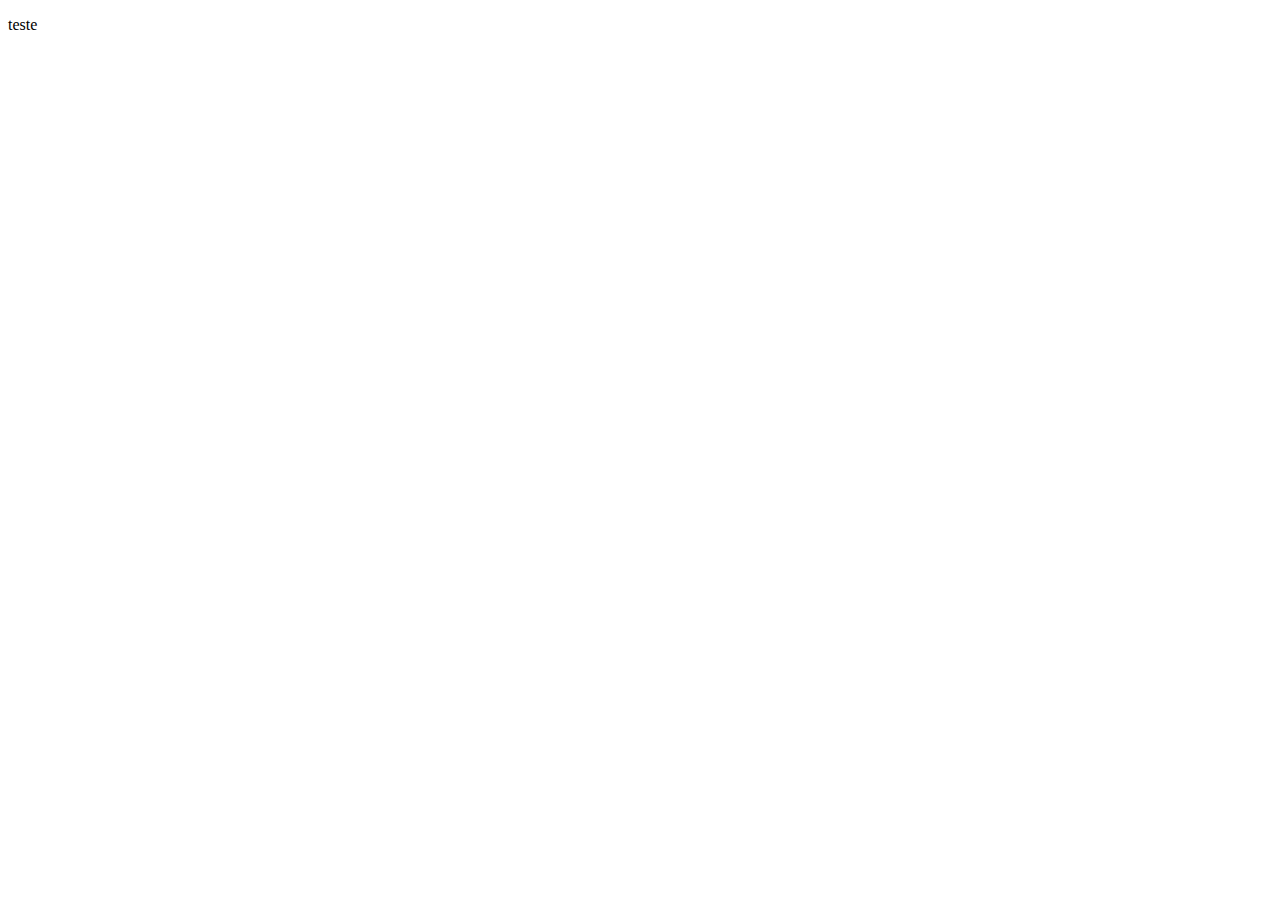
==== index.html @ eb773f23 "teste" ====
<!DOCTYPE html>
<html>
<head>
    <meta charset="UTF-8">
    <meta name="viewport" content="width=device-width, initial-scale=1.0">
    <link rel="stylesheet" href="style.css">
    <title>PCStore</title>
</head>
<body>
    <header>
        <p>teste</p>
    </header>


    <footer>
        <script src="jquery.js"></script>
        <script language="javascript" src="script.js"></script>
    </footer>
</body>
</html>
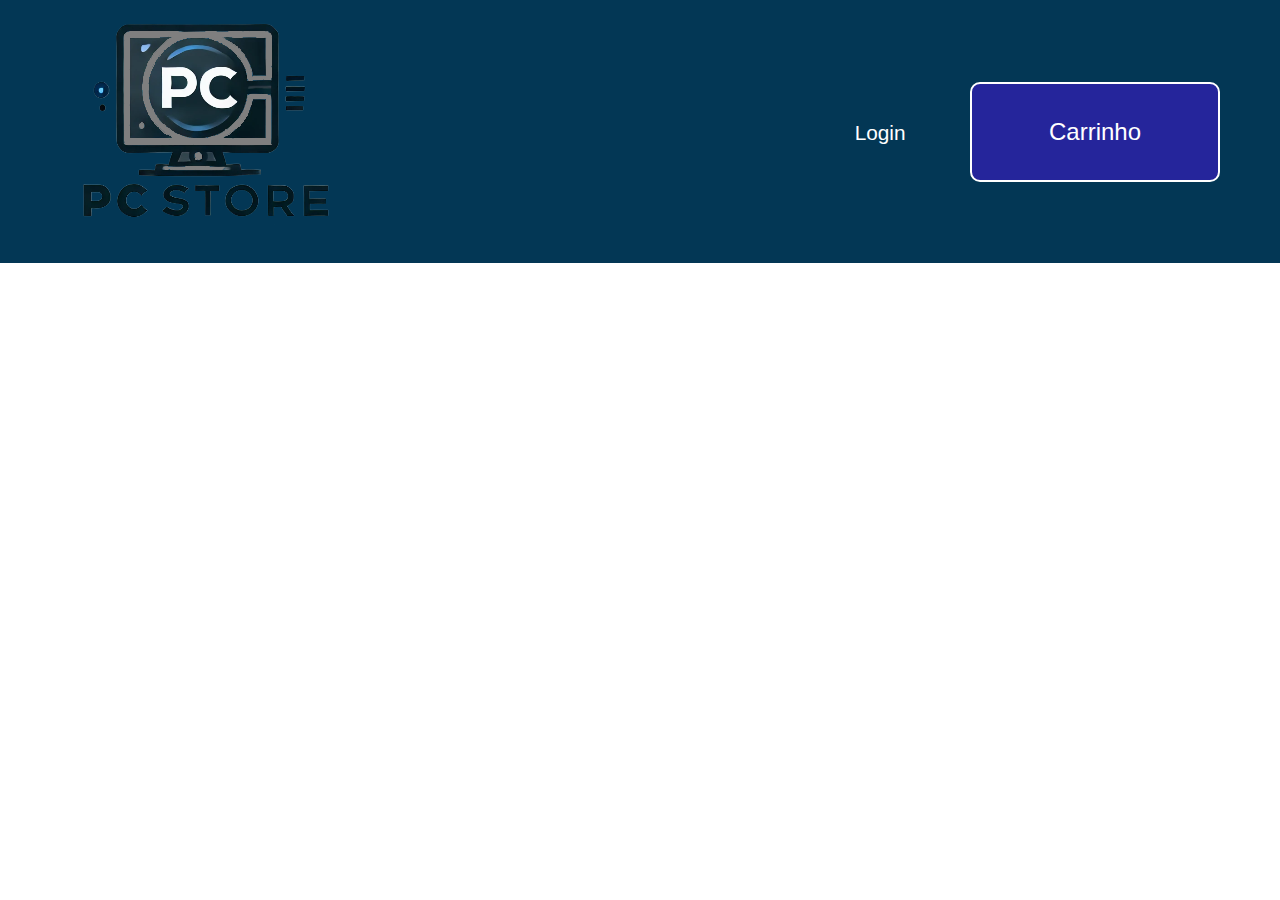
==== commit 9a65fe54: "Código João Pedro Bersagui, atualização da home page" ====
--- a/index.html
+++ b/index.html
@@ -3,14 +3,19 @@
 <head>
     <meta charset="UTF-8">
     <meta name="viewport" content="width=device-width, initial-scale=1.0">
-    <link rel="stylesheet" href="style.css">
+    <link rel="stylesheet" href="css/style.css">
     <title>PCStore</title>
 </head>
 <body>
     <header>
-        <p>teste</p>
+        <a href="index.html "><img src="imgs/logo.png"></a>
+        <nav class="navigation">
+            <a href="#" class="btn-login">Login</a>
+            <button class="btn-carrinho">Carrinho</button>
+
+
+        </nav>
     </header>
-
 
     <footer>
         <script src="jquery.js"></script>
--- a/css/style.css
+++ b/css/style.css
@@ -0,0 +1,64 @@
+* {
+    margin: 0;
+    padding: 0;
+    box-sizing: border-box;
+    font-family: 'Poppins', sans-serif;
+}
+  
+header{
+    position: fixed;
+    top: 0;
+    left: 0;
+    width: 100%;
+    padding: 5px 60px 5px;
+    background: rgb(3, 55, 85);
+    display: flex;
+    justify-content: space-between;
+    align-items: center;
+    z-index: 99;
+}
+  
+.btn-carrinho{
+    width: 250px;
+    height: 100px;
+    background: rgb(37, 37, 155);
+    border: 2px solid #ffff;
+    outline: none;
+    border-radius: 10px;
+    cursor: pointer;
+    font-size: 1.5em;
+    color: #ffff;
+    margin-left: 60px;
+    font-weight: 500;
+    transition: .5s;
+}
+  
+.btn-carrinho:hover {
+    background: #ffff;
+    color: rgb(37, 37, 155);
+}
+  
+.btn-login{
+    position: relative;
+    font-size: 1.3em;
+    color: #ffff;
+    text-decoration: none;
+    font-weight: 500;
+}
+
+.btn-login::after {
+    content: '';
+    position: absolute;
+    left: 0;
+    bottom: -6px;
+    width: 100%;
+    height: 3px;
+    background: #ffff;
+    border-radius: 5px;
+    transform: scaleX(0);
+    transition: .5s;
+}
+  
+.btn-login:hover::after {
+    transform: scaleX(1);
+}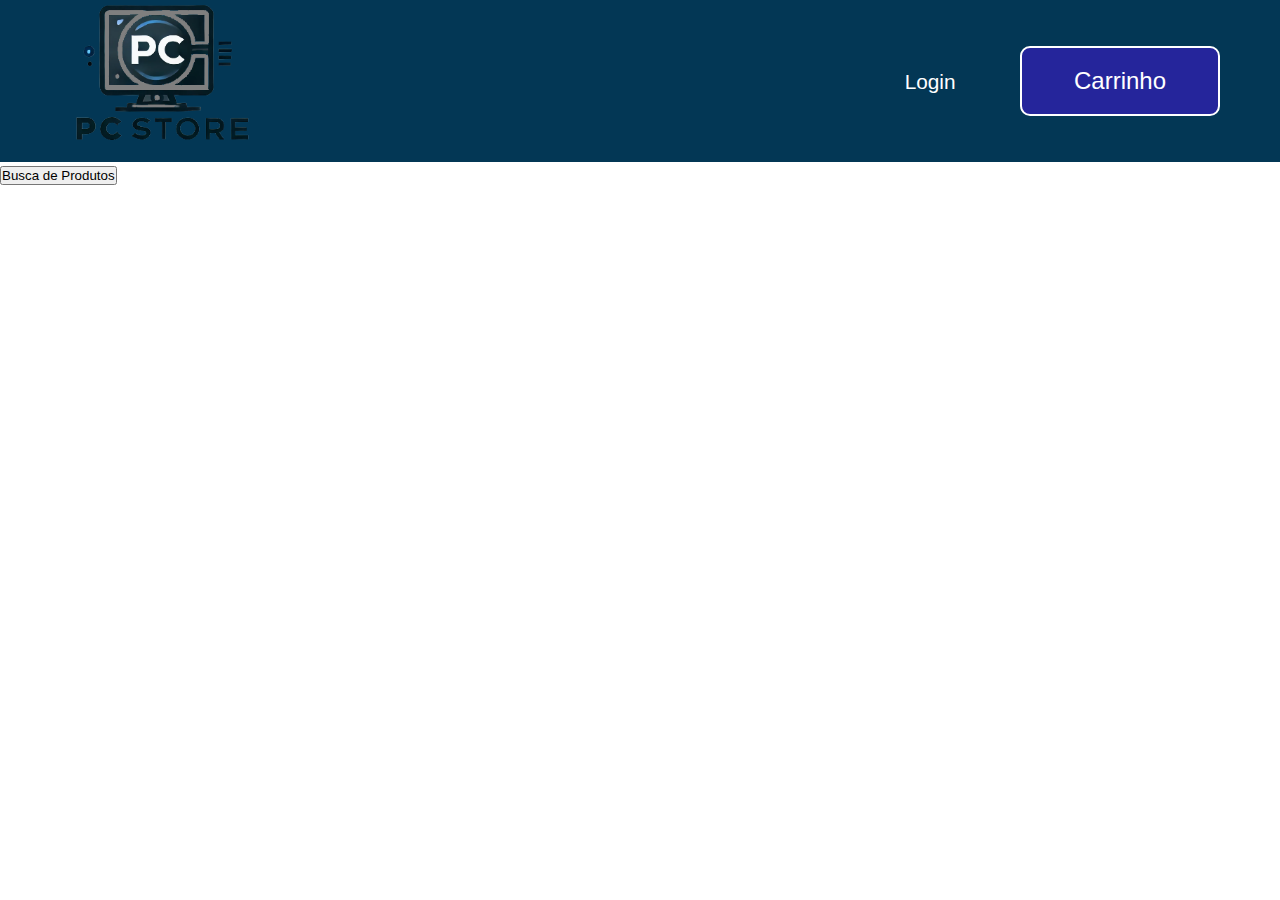
==== commit 0e8df949: "Atualização na Header" ====
--- a/index.html
+++ b/index.html
@@ -6,16 +6,19 @@
     <link rel="stylesheet" href="css/style.css">
     <title>PCStore</title>
 </head>
-<body>
-    <header>
-        <a href="index.html "><img src="imgs/logo.png"></a>
+<body class="index">
+
+    <header class="index">
+        <a href="index.html "><img src="imgs/logo.png"  id="logo"></a>
         <nav class="navigation">
-            <a href="#" class="btn-login">Login</a>
-            <button class="btn-carrinho">Carrinho</button>
+            <a href="login.html" class="btn-login">Login</a>
+            <button class="btn-carrinho" onclick="window.location.href='carrinho.html'">Carrinho</button>
 
 
         </nav>
     </header>
+
+    <button class="btn-search" onclick="window.location.href='busca.html'">Busca de Produtos</button>
 
     <footer>
         <script src="jquery.js"></script>
--- a/css/style.css
+++ b/css/style.css
@@ -4,11 +4,17 @@
     box-sizing: border-box;
     font-family: 'Poppins', sans-serif;
 }
-  
+
+img {
+    width: 70%;
+}
+
+p#paragrafo-teste {
+  color: aqua; 
+}
+
 header{
-    position: fixed;
-    top: 0;
-    left: 0;
+    height: 18%;
     width: 100%;
     padding: 5px 60px 5px;
     background: rgb(3, 55, 85);
@@ -17,10 +23,50 @@
     align-items: center;
     z-index: 99;
 }
+
+header.index{
+    position: fixed;
+    top: 0;
+    left: 0;
+}
+
+body.index {
+    margin-top: 13%;
+}
+
+
+.container {
+    margin-top: 50px;
+    margin-bottom: 50px;
+    display: flex;
+    align-items: flex-start;
+    width: 90%;
+    margin-left: auto;
+    margin-right: auto;
+}
+
+
+.filter-body {
+    flex: 1;
+    background-color: #e0e0e0;
+    padding: 10px;
+    margin-right: 10px;
+    margin-top: 100px;
+    border-radius: 5px;
+}
+
+
+.src-body {
+    width: 80%;
+    padding: 20px;
+    background-color: #f0f0f0;
+    border-radius: 5px;
+}
+
   
 .btn-carrinho{
-    width: 250px;
-    height: 100px;
+    width: 200px;
+    height: 70px;
     background: rgb(37, 37, 155);
     border: 2px solid #ffff;
     outline: none;
@@ -61,4 +107,40 @@
   
 .btn-login:hover::after {
     transform: scaleX(1);
-}+}
+
+.search-box {
+    font-size: 1.4em;
+    width: 80%;
+    margin-bottom: 10px
+}
+
+
+.filter-title {
+    font-weight: normal;
+    font-size: 1.3em;
+    margin-top: 5px;
+    margin-left: 18px;
+    margin-bottom: 5px;
+}
+
+.filter-group {
+    margin-top: 10px;
+    margin-bottom: 10px;
+    margin-left: 10px;
+}
+
+.filter-name {
+    font-size: 1em;
+    margin-top: 5px;
+    margin-bottom: 5px;
+}
+
+h3#errorValue {
+    font-weight: normal;
+    font-size: 1em;
+}
+
+label {
+    font-size: 0.95em;
+}
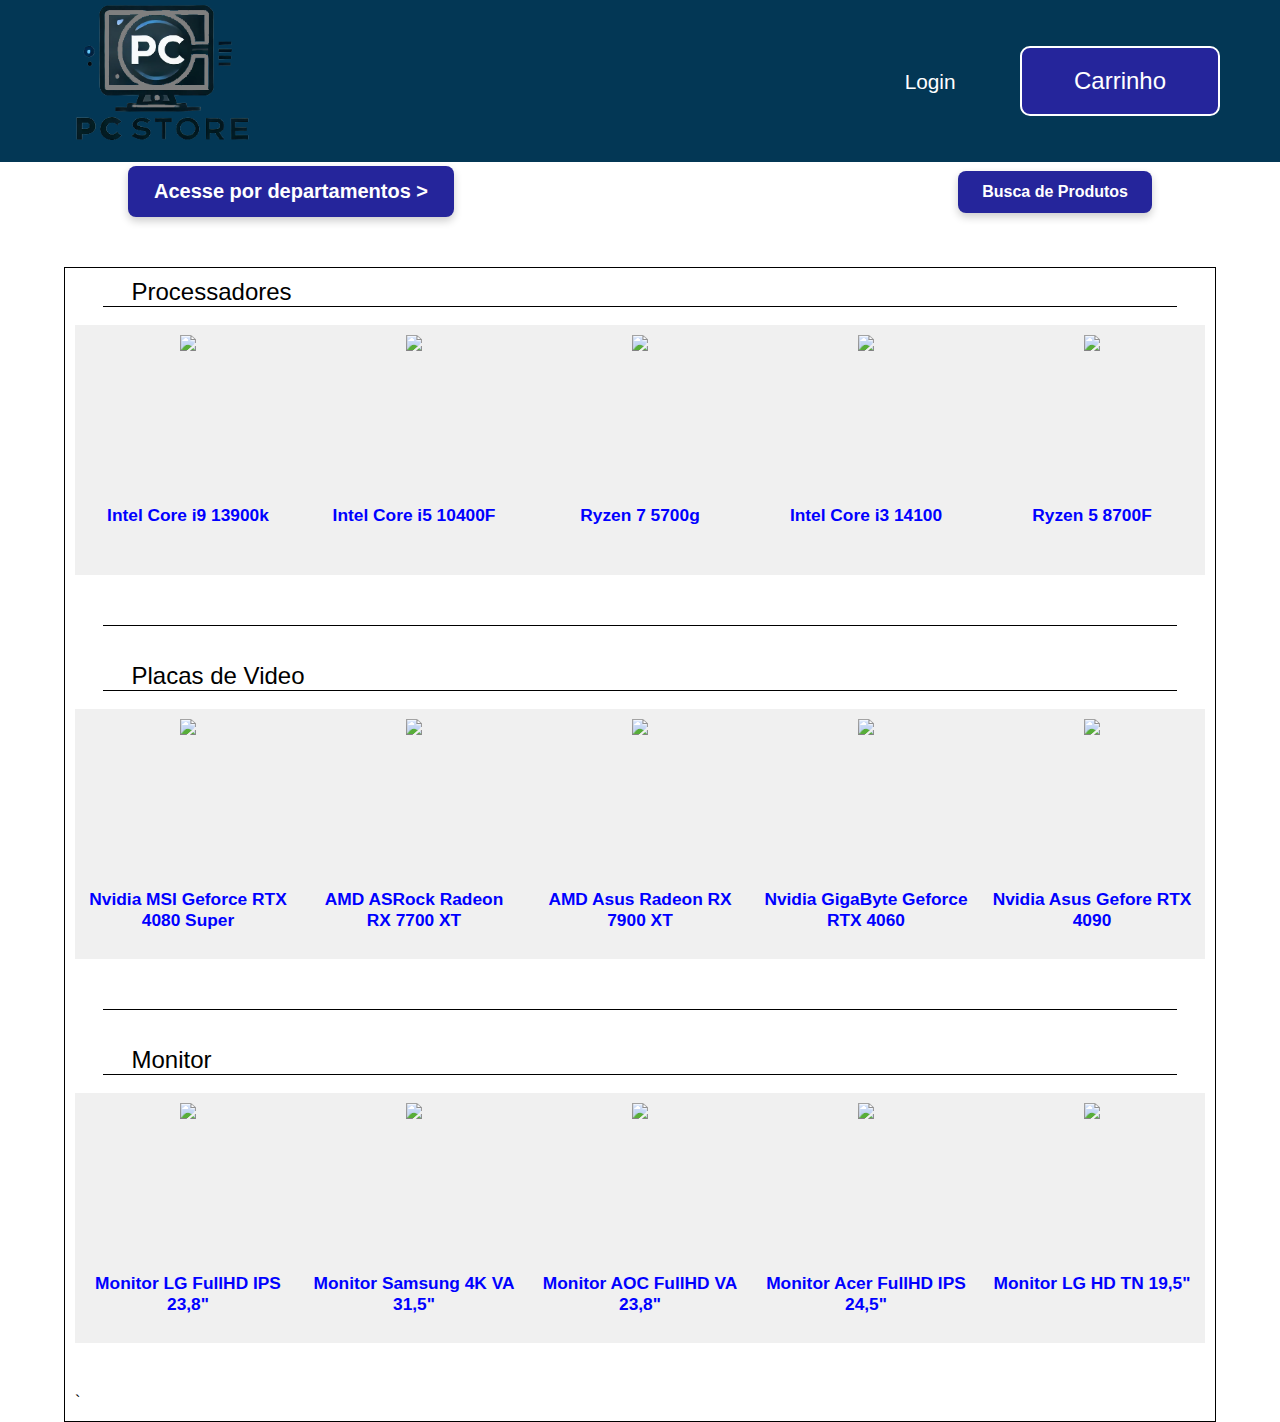
==== commit 3325753f: "Produtos adicionados na página inicial" ====
--- a/index.html
+++ b/index.html
@@ -17,9 +17,62 @@
 
         </nav>
     </header>
+    <div>
+        <div class="container-index-btns">
 
-    <button class="btn-search" onclick="window.location.href='busca.html'">Busca de Produtos</button>
 
+                <button class="dept-btn">Acesse por departamentos ></button>
+
+                <button class="search-button" onclick="window.location.href='busca.html'">Busca de Produtos</button>
+
+        </div>
+
+        <div class="container-products">
+            <h2 class="titulo-aba">Processadores</h2>
+            <div class="line"></div>
+            <br>
+            
+            <div class="container-in-products">
+                <button class="product-btn"><img class="product-img" src="https://m.media-amazon.com/images/I/61My4F2-XUL._AC_UF894,1000_QL80_.jpg"><span>Intel Core i9 13900k</span></button>
+                <button class="product-btn"><img class="product-img" src="https://media.pichau.com.br/media/catalog/product/cache/2f958555330323e505eba7ce930bdf27/b/x/bx8070110400f-br.jpg"><span>Intel Core i5 10400F</span></button>
+                <button class="product-btn"><img class="product-img" src="https://m.media-amazon.com/images/I/51D3DrDmwkL.jpg"><span>Ryzen 7 5700g</span></button>
+                <button class="product-btn"><img class="product-img" src="https://cdn.awsli.com.br/2547/2547358/produto/268003110/processador-intel-core-i3-14100-y3o4i2p4c9.jpg"><span>Intel Core i3 14100</span></button>
+                <button class="product-btn"><img class="product-img" src="https://cdn.dooca.store/1841/products/ryzen-5-8000f_620x620+fill_ffffff+crop_center.jpg?v=1716410996&webp=0"><span>Ryzen 5 8700F</span></button>
+            </div>
+            <div class="line"></div>
+
+            <br>
+            <br>
+            <h2 class="titulo-aba">Placas de Video</h2>
+            <div class="line"></div>
+            <br>
+            
+            <div class="container-in-products">
+                <button class="product-btn"><img class="product-img" src="https://m.media-amazon.com/images/I/71262tPfh-L._AC_UF894,1000_QL80_.jpg"><span>Nvidia MSI Geforce RTX 4080 Super</span></button>
+                <button class="product-btn"><img class="product-img" src="https://m.media-amazon.com/images/I/61tneI9kg4L.jpg"><span>AMD ASRock Radeon RX 7700 XT</span></button>
+                <button class="product-btn"><img class="product-img" src="https://images6.kabum.com.br/produtos/fotos/419116/placa-de-video-rx-7900-xt-oc-edition-tuf-gaming-asus-amd-20-gb-gddr6-argb-tuf-rx7900xt-o20g-gaming_1677269433_g.jpg"><span>AMD Asus Radeon RX 7900 XT</span></button>
+                <button class="product-btn"><img class="product-img" src="https://images.kabum.com.br/produtos/fotos/470986/placa-de-video-rtx-4060-gaming-oc-gigabyte-nvidia-geforce-8gb-gddr6-rgb-dlss-ray-tracing-gv-n4060gaming-oc-8gd_1687979050_gg.jpg"><span>Nvidia GigaByte Geforce RTX 4060</span></button>
+                <button class="product-btn"><img class="product-img" src="https://m.media-amazon.com/images/I/815d7TTP5UL.jpg"><span>Nvidia Asus Gefore RTX 4090</span></button>
+            </div>
+            <div class="line"></div>
+
+            <br>
+            <br>
+            <h2 class="titulo-aba">Monitor</h2>
+            <div class="line"></div>
+            <br>
+            
+            <div class="container-in-products">
+                <button class="product-btn"><img class="product-img" src="https://i.zst.com.br/thumbs/12/13/1b/-401814816.jpg"><span>Monitor LG FullHD IPS 23,8"</span></button>
+                <button class="product-btn"><img class="product-img" src="https://media.pichau.com.br/media/catalog/product/cache/2f958555330323e505eba7ce930bdf27/l/u/lu32j590uqlmzd.jpg"><span>Monitor Samsung 4K VA 	31,5"</span></button>
+                <button class="product-btn"><img class="product-img" src="https://cdn.sistemawbuy.com.br/arquivos/8217ae1ca07b5f8bdc35e6be7d5b09bd/produtos/662a6c4d0ecb3/5115_ba57555d-0d51-4128-9a0a-4091bdd60a67-662a6c4e3aa52.png"><span>Monitor AOC FullHD VA 23,8"</span></button>
+                <button class="product-btn"><img class="product-img" src="https://a-static.mlcdn.com.br/800x600/monitor-gamer-100hz-1ms-acer-ek1-series-ek251q-ebi-245-full-hd-ips-hdmi-freesync-um-ke1aa-e02/magazineluiza/238394700/5fbc79256bc7b0f4cc62f3edacdceccf.jpg"><span>Monitor Acer FullHD IPS 24,5"</span></button>
+                <button class="product-btn"><img class="product-img" src="https://images.tcdn.com.br/img/img_prod/740836/monitor_lg_19_polegadas_hd_led_hdmi_vesa_vga_2ms_ajuste_de_inclinacao_bivolt_20mk400h_8207_1_19d422ff8708d43fe86a6dbb7288db27.jpg"><span>Monitor LG HD TN 19,5"</span></button>
+            </div>`
+            
+        </div>
+    </div>
+    
     <footer>
         <script src="jquery.js"></script>
         <script language="javascript" src="script.js"></script>
--- a/css/style.css
+++ b/css/style.css
@@ -5,13 +5,10 @@
     font-family: 'Poppins', sans-serif;
 }
 
-img {
+img#logo {
     width: 70%;
 }
 
-p#paragrafo-teste {
-  color: aqua; 
-}
 
 header{
     height: 18%;
@@ -35,7 +32,7 @@
 }
 
 
-.container {
+.container-search {
     margin-top: 50px;
     margin-bottom: 50px;
     display: flex;
@@ -45,6 +42,42 @@
     margin-right: auto;
 }
 
+
+.container-index-btns {
+    margin-bottom: 50px;
+    display: flex;
+    align-items: flex-start;
+    width: 80%;
+    margin-left: auto;
+    margin-right: auto;
+    justify-content: space-between;
+    align-items: center;
+}
+
+.container-products {
+    border: 1px, solid, black;
+    width: 90%;
+    margin: auto;
+    padding: 10px;
+
+}
+
+.container-in-products {
+    margin-bottom: 50px;
+    display: flex;
+    align-items: flex-start;
+    margin-left: auto;
+    margin-right: auto;
+    justify-content: space-evenly;
+    
+}
+
+.line {
+    width: 95%;
+    background-color: black;
+    height: 1px;
+    margin: auto;
+}
 
 .filter-body {
     flex: 1;
@@ -116,6 +149,54 @@
 }
 
 
+.search-button {
+    background-color: rgb(37, 37, 155);
+    color: white;
+    padding: 12px 24px;
+    font-size: 16px;
+    font-weight: bold;
+    border: none;
+    border-radius: 8px;
+    cursor: pointer;
+    transition: background-color 0.3s ease, transform 0.2s ease;
+    box-shadow: 0px 4px 8px rgba(0, 0, 0, 0.2);
+}
+
+.search-button:hover {
+    background-color: rgb(30, 30, 124);
+    transform: scale(1.05);
+}
+
+.search-button:active {
+    background-color: rgb(30, 30, 124);
+    transform: scale(1);
+}
+
+
+.dept-btn {
+    background-color: rgb(37, 37, 155);
+    color: white;
+    padding: 14px 26px;
+    font-size: 20px;
+    font-weight: bold;
+    border: none;
+    border-radius: 8px;
+    cursor: pointer;
+    transition: background-color 0.3s ease, transform 0.2s ease;
+    box-shadow: 0px 4px 8px rgba(0, 0, 0, 0.2);
+}
+
+.dept-btn:hover {
+    background-color: rgb(30, 30, 124);
+    transform: scale(1.05);
+}
+
+.dept-btn:active {
+    background-color: rgb(30, 30, 124);
+    transform: scale(1);
+}
+
+
 .filter-title {
     font-weight: normal;
     font-size: 1.3em;
@@ -141,6 +222,38 @@
     font-size: 1em;
 }
 
-label {
+label.productSearch {
     font-size: 0.95em;
 }
+
+h2.titulo-aba {
+    font-weight: normal;
+    font-size: 1.5em;
+    margin-left: 5%;
+}
+
+
+
+.product-btn {
+    display: flex;
+    flex-direction: column;
+    align-items: center;
+    padding: 10px;
+    border: none;
+    background-color: #f0f0f0;
+    cursor: pointer;
+    height: 250px;
+    width: 250px;
+}
+  
+.product-btn img {
+    height: 150px;
+    width: auto;
+}
+  
+.product-btn span {
+    margin-top: 20px;
+    font-size: 1.3em;
+    color: blue;
+    font-weight: bold;
+}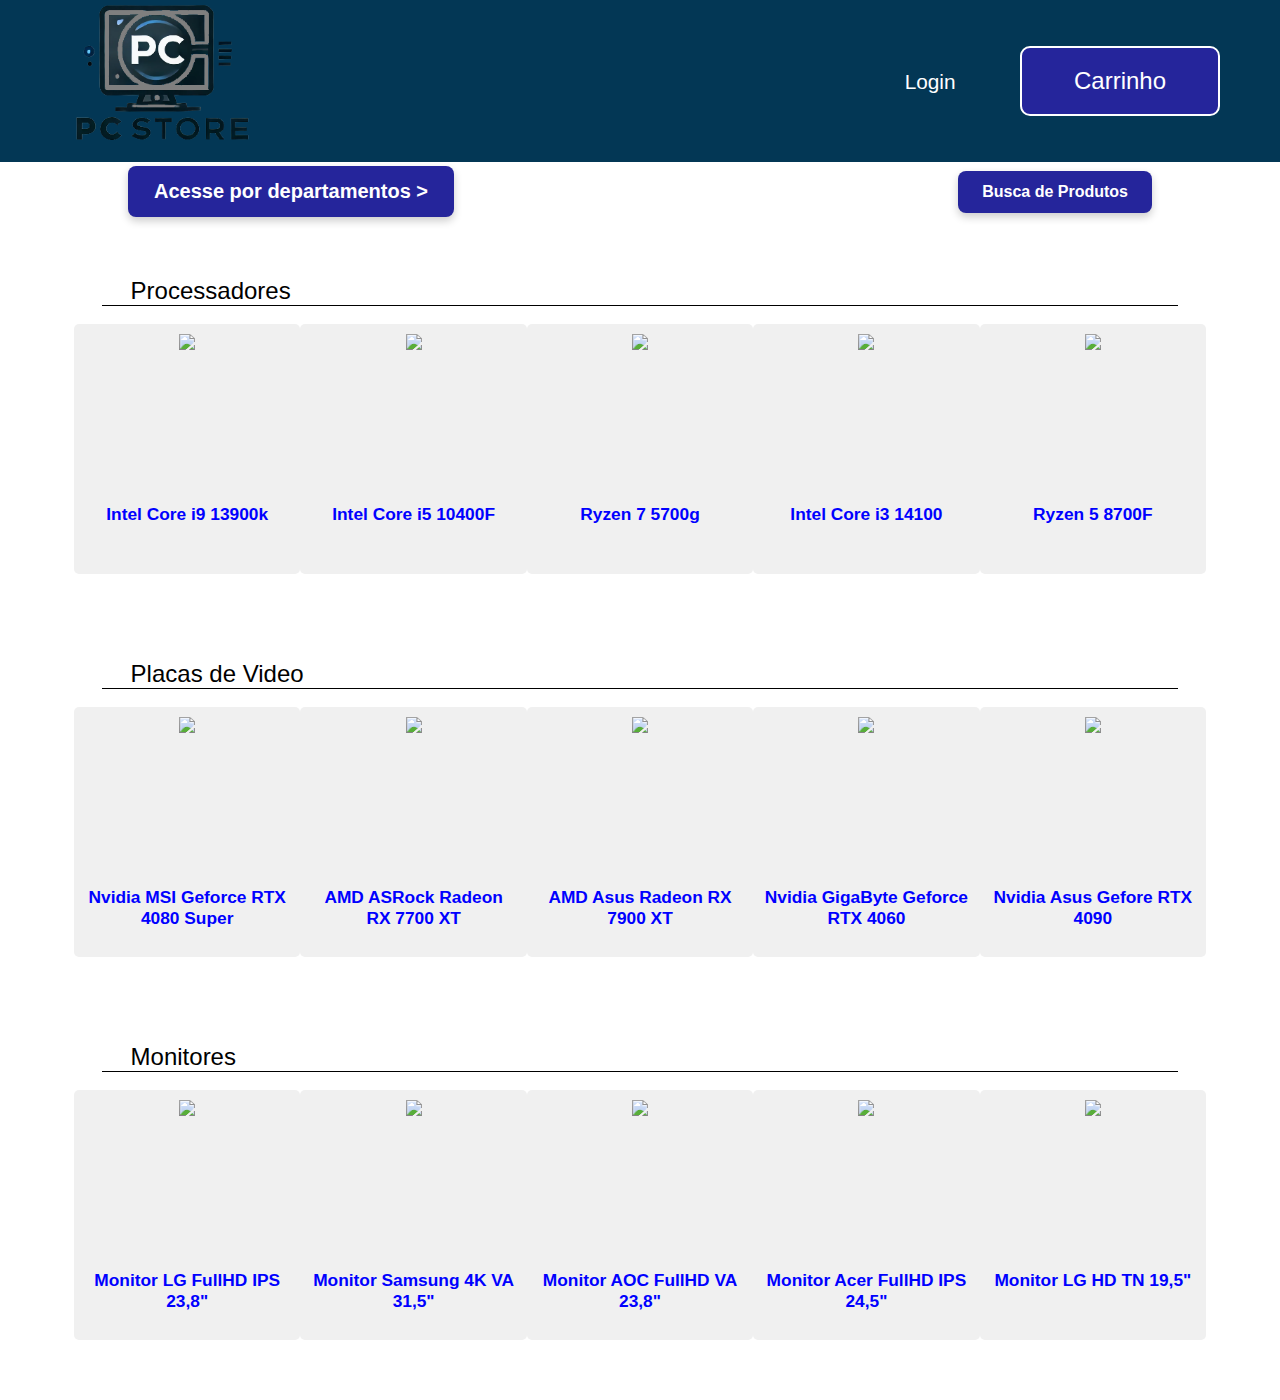
==== commit 218e188c: "Atualização de aparencia da página inicial" ====
--- a/index.html
+++ b/index.html
@@ -39,7 +39,7 @@
                 <button class="product-btn"><img class="product-img" src="https://cdn.awsli.com.br/2547/2547358/produto/268003110/processador-intel-core-i3-14100-y3o4i2p4c9.jpg"><span>Intel Core i3 14100</span></button>
                 <button class="product-btn"><img class="product-img" src="https://cdn.dooca.store/1841/products/ryzen-5-8000f_620x620+fill_ffffff+crop_center.jpg?v=1716410996&webp=0"><span>Ryzen 5 8700F</span></button>
             </div>
-            <div class="line"></div>
+
 
             <br>
             <br>
@@ -54,11 +54,11 @@
                 <button class="product-btn"><img class="product-img" src="https://images.kabum.com.br/produtos/fotos/470986/placa-de-video-rtx-4060-gaming-oc-gigabyte-nvidia-geforce-8gb-gddr6-rgb-dlss-ray-tracing-gv-n4060gaming-oc-8gd_1687979050_gg.jpg"><span>Nvidia GigaByte Geforce RTX 4060</span></button>
                 <button class="product-btn"><img class="product-img" src="https://m.media-amazon.com/images/I/815d7TTP5UL.jpg"><span>Nvidia Asus Gefore RTX 4090</span></button>
             </div>
-            <div class="line"></div>
+
 
             <br>
             <br>
-            <h2 class="titulo-aba">Monitor</h2>
+            <h2 class="titulo-aba">Monitores</h2>
             <div class="line"></div>
             <br>
             
@@ -68,7 +68,7 @@
                 <button class="product-btn"><img class="product-img" src="https://cdn.sistemawbuy.com.br/arquivos/8217ae1ca07b5f8bdc35e6be7d5b09bd/produtos/662a6c4d0ecb3/5115_ba57555d-0d51-4128-9a0a-4091bdd60a67-662a6c4e3aa52.png"><span>Monitor AOC FullHD VA 23,8"</span></button>
                 <button class="product-btn"><img class="product-img" src="https://a-static.mlcdn.com.br/800x600/monitor-gamer-100hz-1ms-acer-ek1-series-ek251q-ebi-245-full-hd-ips-hdmi-freesync-um-ke1aa-e02/magazineluiza/238394700/5fbc79256bc7b0f4cc62f3edacdceccf.jpg"><span>Monitor Acer FullHD IPS 24,5"</span></button>
                 <button class="product-btn"><img class="product-img" src="https://images.tcdn.com.br/img/img_prod/740836/monitor_lg_19_polegadas_hd_led_hdmi_vesa_vga_2ms_ajuste_de_inclinacao_bivolt_20mk400h_8207_1_19d422ff8708d43fe86a6dbb7288db27.jpg"><span>Monitor LG HD TN 19,5"</span></button>
-            </div>`
+            </div>
             
         </div>
     </div>
--- a/css/style.css
+++ b/css/style.css
@@ -55,11 +55,9 @@
 }
 
 .container-products {
-    border: 1px, solid, black;
     width: 90%;
     margin: auto;
     padding: 10px;
-
 }
 
 .container-in-products {
@@ -244,6 +242,7 @@
     cursor: pointer;
     height: 250px;
     width: 250px;
+    border-radius: 5px;
 }
   
 .product-btn img {
@@ -256,4 +255,21 @@
     font-size: 1.3em;
     color: blue;
     font-weight: bold;
+}
+
+.product-btn:hover {
+    background-color: #e0e0e0;
+    box-shadow: 0px 6px 12px rgba(0, 0, 0, 0.2);
+    transform: translateY(-5px);
+    transition: background-color 0.3s ease, box-shadow 0.3s ease, transform 0.3s ease;
+}
+
+.product-btn:hover img {
+    transform: scale(1.1);
+    transition: transform 0.3s ease;
+}
+
+.product-btn:hover span {
+    color: darkblue;
+    transition: color 0.3s ease;
 }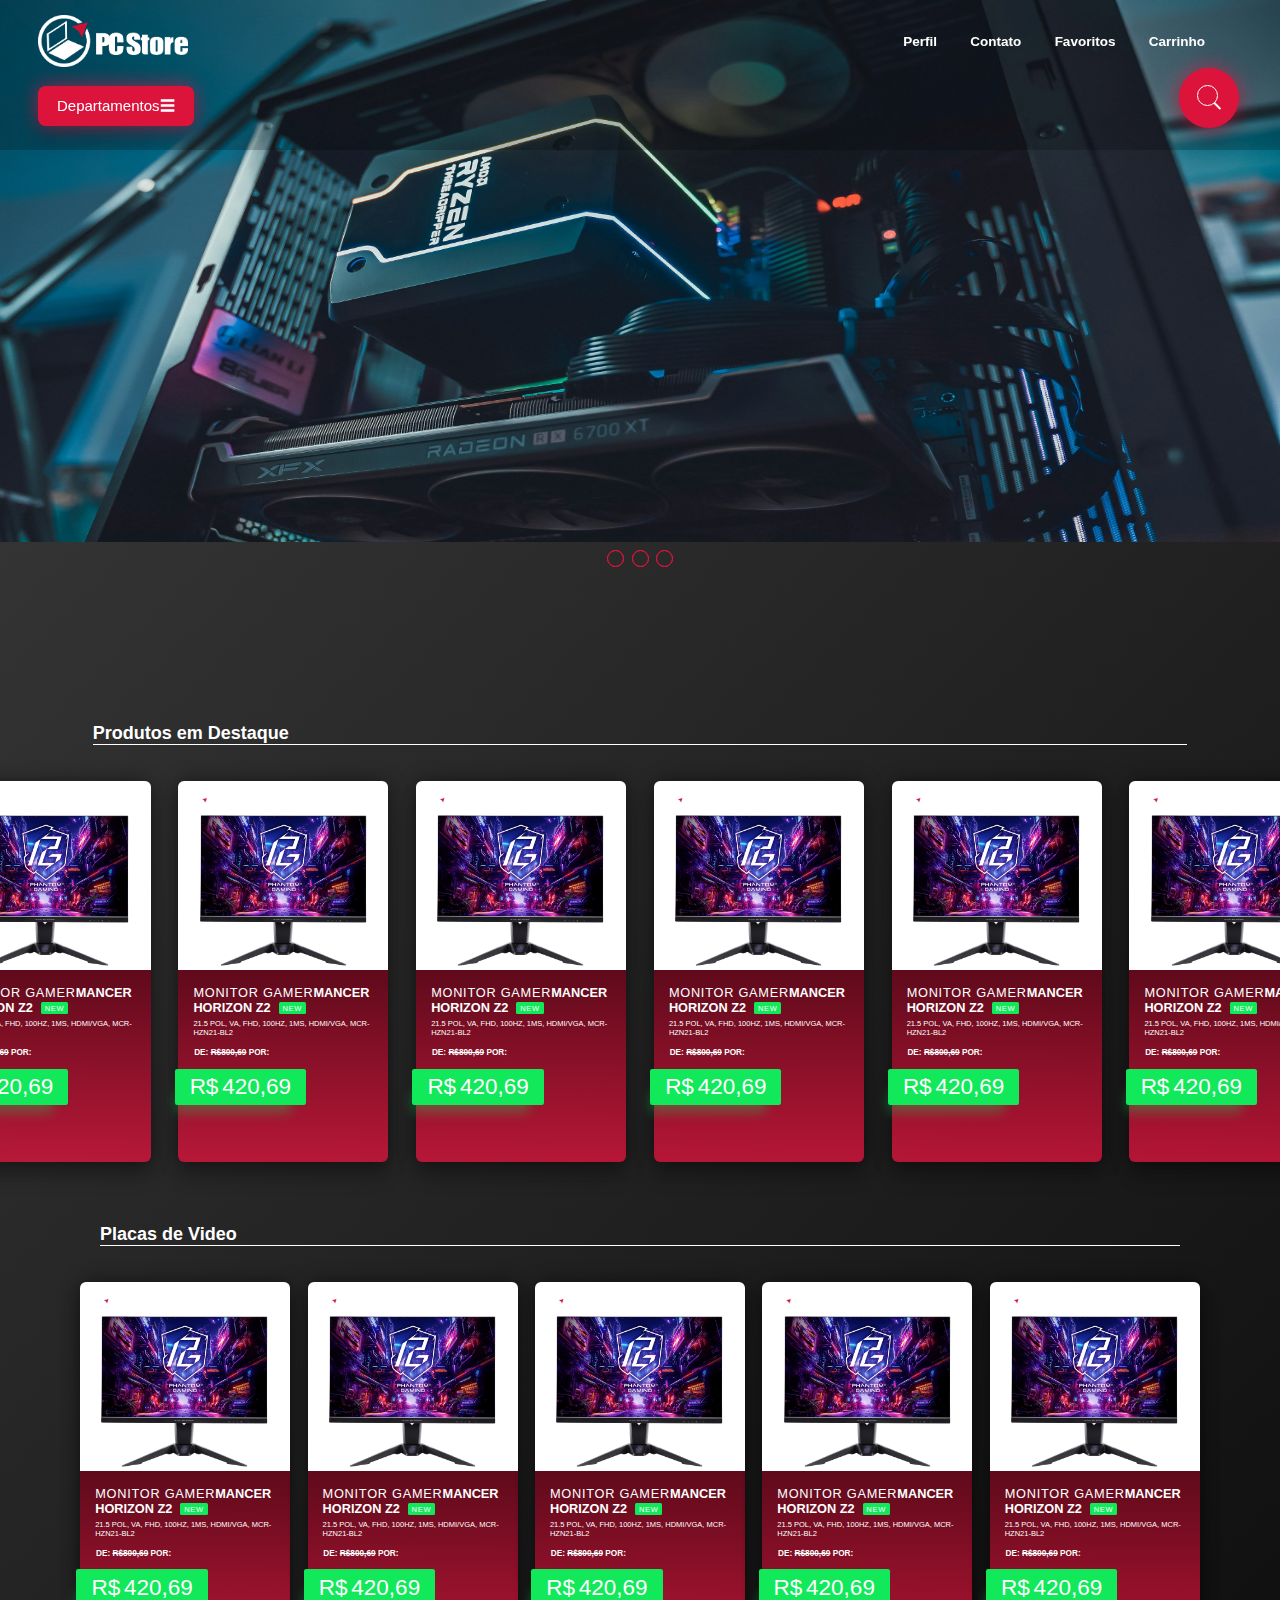
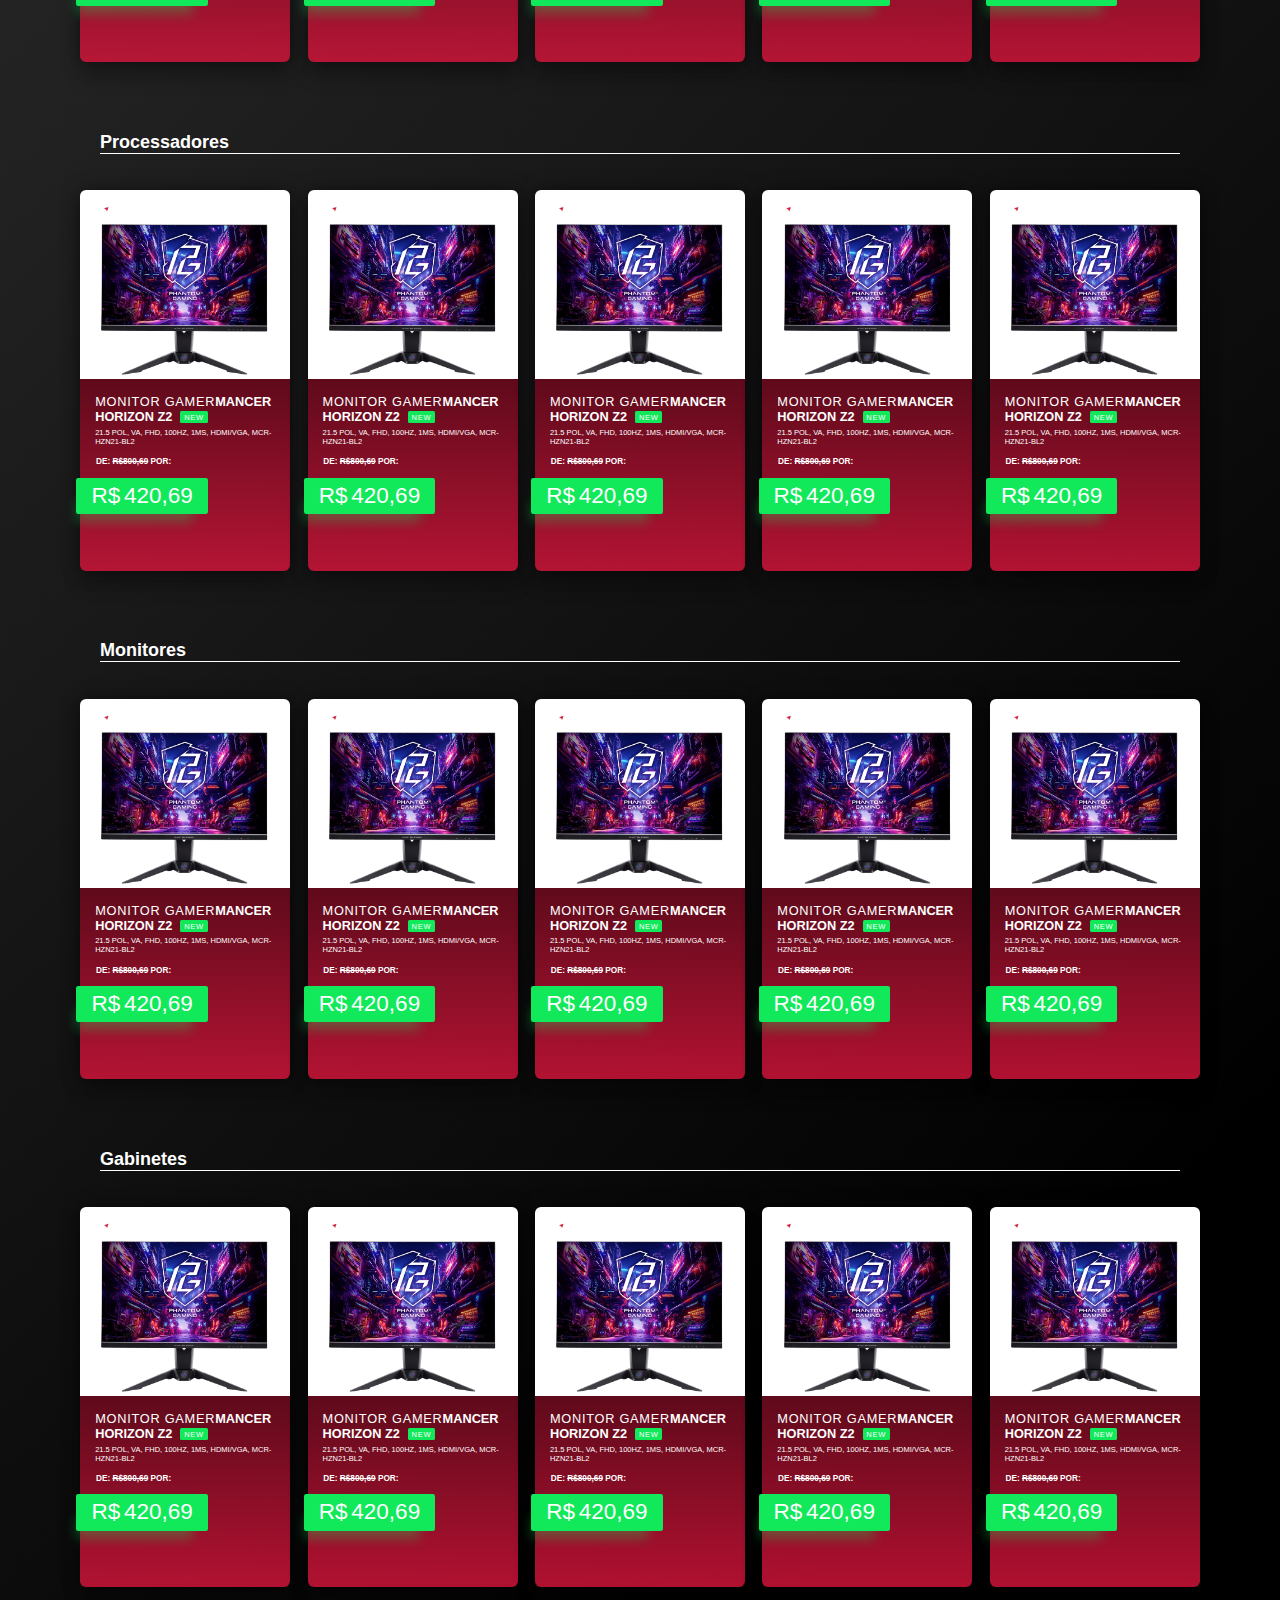
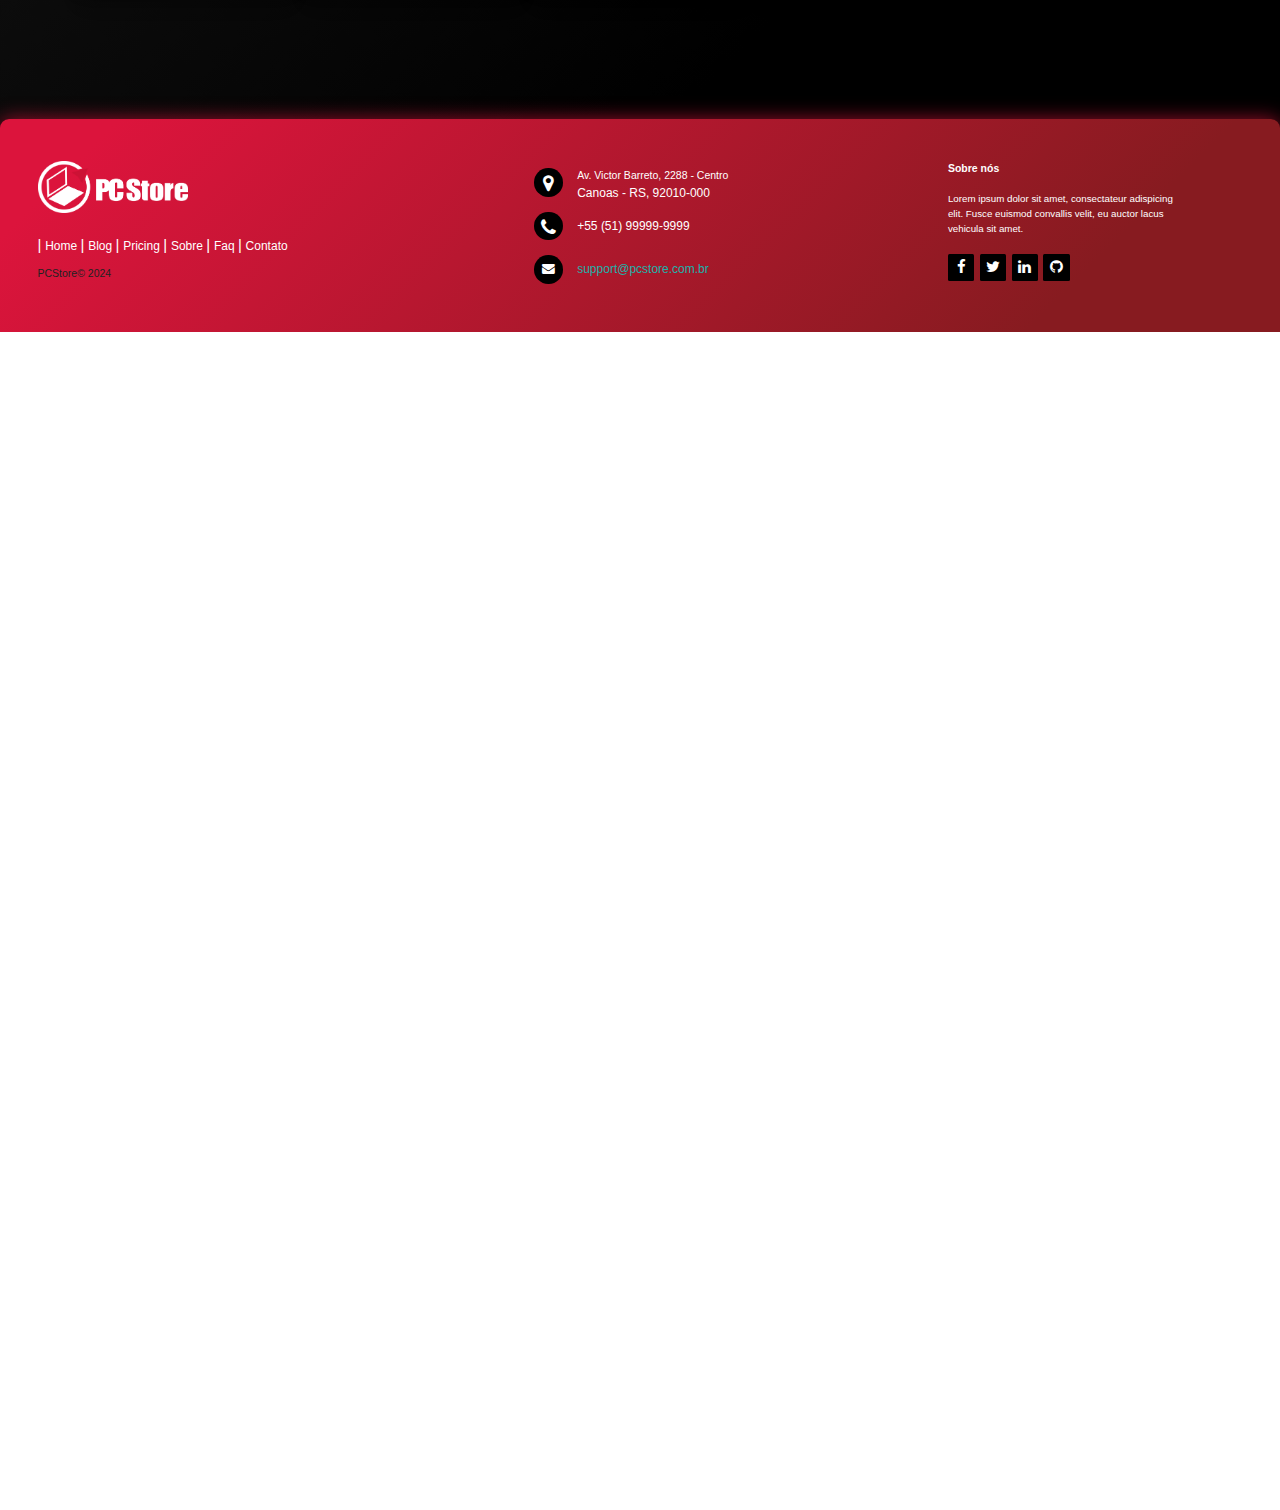
==== commit f6d4866a: "Add files via upload" ====
--- a/index.html
+++ b/index.html
@@ -1,81 +1,1128 @@
-<!DOCTYPE html>
-<html>
-<head>
-    <meta charset="UTF-8">
-    <meta name="viewport" content="width=device-width, initial-scale=1.0">
-    <link rel="stylesheet" href="css/style.css">
-    <title>PCStore</title>
-</head>
-<body class="index">
-
-    <header class="index">
-        <a href="index.html "><img src="imgs/logo.png"  id="logo"></a>
-        <nav class="navigation">
-            <a href="login.html" class="btn-login">Login</a>
-            <button class="btn-carrinho" onclick="window.location.href='carrinho.html'">Carrinho</button>
-
-
-        </nav>
-    </header>
-    <div>
-        <div class="container-index-btns">
-
-
-                <button class="dept-btn">Acesse por departamentos ></button>
-
-                <button class="search-button" onclick="window.location.href='busca.html'">Busca de Produtos</button>
-
-        </div>
-
-        <div class="container-products">
-            <h2 class="titulo-aba">Processadores</h2>
-            <div class="line"></div>
-            <br>
-            
-            <div class="container-in-products">
-                <button class="product-btn"><img class="product-img" src="https://m.media-amazon.com/images/I/61My4F2-XUL._AC_UF894,1000_QL80_.jpg"><span>Intel Core i9 13900k</span></button>
-                <button class="product-btn"><img class="product-img" src="https://media.pichau.com.br/media/catalog/product/cache/2f958555330323e505eba7ce930bdf27/b/x/bx8070110400f-br.jpg"><span>Intel Core i5 10400F</span></button>
-                <button class="product-btn"><img class="product-img" src="https://m.media-amazon.com/images/I/51D3DrDmwkL.jpg"><span>Ryzen 7 5700g</span></button>
-                <button class="product-btn"><img class="product-img" src="https://cdn.awsli.com.br/2547/2547358/produto/268003110/processador-intel-core-i3-14100-y3o4i2p4c9.jpg"><span>Intel Core i3 14100</span></button>
-                <button class="product-btn"><img class="product-img" src="https://cdn.dooca.store/1841/products/ryzen-5-8000f_620x620+fill_ffffff+crop_center.jpg?v=1716410996&webp=0"><span>Ryzen 5 8700F</span></button>
-            </div>
-
-
-            <br>
-            <br>
-            <h2 class="titulo-aba">Placas de Video</h2>
-            <div class="line"></div>
-            <br>
-            
-            <div class="container-in-products">
-                <button class="product-btn"><img class="product-img" src="https://m.media-amazon.com/images/I/71262tPfh-L._AC_UF894,1000_QL80_.jpg"><span>Nvidia MSI Geforce RTX 4080 Super</span></button>
-                <button class="product-btn"><img class="product-img" src="https://m.media-amazon.com/images/I/61tneI9kg4L.jpg"><span>AMD ASRock Radeon RX 7700 XT</span></button>
-                <button class="product-btn"><img class="product-img" src="https://images6.kabum.com.br/produtos/fotos/419116/placa-de-video-rx-7900-xt-oc-edition-tuf-gaming-asus-amd-20-gb-gddr6-argb-tuf-rx7900xt-o20g-gaming_1677269433_g.jpg"><span>AMD Asus Radeon RX 7900 XT</span></button>
-                <button class="product-btn"><img class="product-img" src="https://images.kabum.com.br/produtos/fotos/470986/placa-de-video-rtx-4060-gaming-oc-gigabyte-nvidia-geforce-8gb-gddr6-rgb-dlss-ray-tracing-gv-n4060gaming-oc-8gd_1687979050_gg.jpg"><span>Nvidia GigaByte Geforce RTX 4060</span></button>
-                <button class="product-btn"><img class="product-img" src="https://m.media-amazon.com/images/I/815d7TTP5UL.jpg"><span>Nvidia Asus Gefore RTX 4090</span></button>
-            </div>
-
-
-            <br>
-            <br>
-            <h2 class="titulo-aba">Monitores</h2>
-            <div class="line"></div>
-            <br>
-            
-            <div class="container-in-products">
-                <button class="product-btn"><img class="product-img" src="https://i.zst.com.br/thumbs/12/13/1b/-401814816.jpg"><span>Monitor LG FullHD IPS 23,8"</span></button>
-                <button class="product-btn"><img class="product-img" src="https://media.pichau.com.br/media/catalog/product/cache/2f958555330323e505eba7ce930bdf27/l/u/lu32j590uqlmzd.jpg"><span>Monitor Samsung 4K VA 	31,5"</span></button>
-                <button class="product-btn"><img class="product-img" src="https://cdn.sistemawbuy.com.br/arquivos/8217ae1ca07b5f8bdc35e6be7d5b09bd/produtos/662a6c4d0ecb3/5115_ba57555d-0d51-4128-9a0a-4091bdd60a67-662a6c4e3aa52.png"><span>Monitor AOC FullHD VA 23,8"</span></button>
-                <button class="product-btn"><img class="product-img" src="https://a-static.mlcdn.com.br/800x600/monitor-gamer-100hz-1ms-acer-ek1-series-ek251q-ebi-245-full-hd-ips-hdmi-freesync-um-ke1aa-e02/magazineluiza/238394700/5fbc79256bc7b0f4cc62f3edacdceccf.jpg"><span>Monitor Acer FullHD IPS 24,5"</span></button>
-                <button class="product-btn"><img class="product-img" src="https://images.tcdn.com.br/img/img_prod/740836/monitor_lg_19_polegadas_hd_led_hdmi_vesa_vga_2ms_ajuste_de_inclinacao_bivolt_20mk400h_8207_1_19d422ff8708d43fe86a6dbb7288db27.jpg"><span>Monitor LG HD TN 19,5"</span></button>
-            </div>
-            
-        </div>
-    </div>
-    
-    <footer>
-        <script src="jquery.js"></script>
-        <script language="javascript" src="script.js"></script>
-    </footer>
-</body>
+<!DOCTYPE html>
+<html>
+<head>
+    <meta charset="UTF-8">
+    <meta name="viewport" content="width=device-width, initial-scale=1.0">
+    <link href="https://cdnjs.cloudflare.com/ajax/libs/font-awesome/4.7.0/css/font-awesome.min.css" rel="stylesheet">
+    <link rel="stylesheet" href="css/index.css">
+    <title>PCStore</title>
+    <script src="slide.js" defer></script>
+</head>
+
+<!----------------------------------HEADER---------------------------------->
+
+<body class="index">
+
+  <section class="header1">
+    <header class="header">
+        <img  class="logo" src="imgs/logo.png">
+
+        <nav class="navbar">
+            <a href="login.html" class="btn-perfil">Perfil</a>
+            <a href="#" class="btn-contato">Contato</a>
+            <a href="#" class="btn-favoritos">Favoritos</a>
+            <a href="carrinho.html" class="btn-carrinho">Carrinho</a>
+        </nav>
+    </header>
+
+    <div>
+        
+        <div class="container-index-btns">
+
+                <button class="dept-btn">Departamentosㅤ☰</button>
+
+                <div class="container">
+                    <input type="text" placeholder="Search...">
+                    <div class="search"></div>
+                  </div>
+
+
+        </div>
+    </div>
+  </section>
+
+<!----------------------------------CARROSEL---------------------------------->
+
+    <section class="slider">
+        <div class="slider-content">
+
+            <input type="radio" name="btn-radio" id="radio1">
+            <input type="radio" name="btn-radio" id="radio2">
+            <input type="radio" name="btn-radio" id="radio3">
+
+            <div class="slide-box primeiro">
+                <img class="img-desktop" src="imgs/computer.jpg" alt="slide 1">
+            </div>
+
+            <div class="slide-box">
+                <img class="img-desktop" src="imgs/computer.jpg" alt="slide 2">
+            </div>
+
+            <div class="slide-box">
+                <img class="img-desktop" src="imgs/computer.jpg" alt="slide 3">
+            </div>
+
+            <div class="nav-auto">
+                <div class="auto-btn1"></div>
+                <div class="auto-btn2"></div>
+                <div class="auto-btn3"></div>
+            </div>
+
+            <div class="nav-manual">
+                <label for="radio1" class="manual-btn"></label>
+                <label for="radio2" class="manual-btn"></label>
+                <label for="radio3" class="manual-btn"></label>
+            </div>
+
+        </div>
+    </section>
+    
+<!----------------------------------CARDS---------------------------------->
+
+    <div class="container-products3">
+        <h2 class="titulo-aba">Produtos em Destaque</h2>
+        <div class="line"></div>
+        <br>
+
+
+        <div class="container-in-products3">
+
+          <div class="container2">
+              <div class="card">
+                <div class="card-head">
+                  <img src="imgs/logo.png" alt="logo" class="card-logo">
+                  <img src="imgs/monitor.png" alt="Shoe" class="product-img">
+                  <br>
+                </br>
+                  <span class="back-text">
+                  </span>
+                </div>
+                <a href="produto.html"><div class="card-body">
+                  <div class="product-desc">
+                    <span class="product-title">
+                            Monitor Gamer<b>Mancer Horizon Z2</b>
+                            <span class="badge">
+                              New
+                            </span>
+                    </span>
+                    <span class="product-caption">
+                            21.5 Pol, VA, FHD, 100Hz, 1ms, HDMI/VGA, MCR-HZN21-BL2
+                  </div>
+                  <div class="product-properties">
+                    <span class="product-size">
+                            <h4>de: <s>R$800,69</s> por:</h4>
+                          </span>
+                    <span class="product-price">
+                            R$<b>420,69</b>
+                          </span>
+                  </div>
+                </div>
+              </div>
+            </div>
+
+            <div class="container2">
+              <div class="card">
+                <div class="card-head">
+                  <img src="imgs/logo.png" alt="logo" class="card-logo">
+                  <img src="imgs/monitor.png" alt="Shoe" class="product-img">
+                  <br>
+                </br>
+                  <span class="back-text">
+                  </span>
+                </div>
+                <a href="produto.html"><div class="card-body">
+                  <div class="product-desc">
+                    <span class="product-title">
+                            Monitor Gamer<b>Mancer Horizon Z2</b>
+                            <span class="badge">
+                              New
+                            </span>
+                    </span>
+                    <span class="product-caption">
+                            21.5 Pol, VA, FHD, 100Hz, 1ms, HDMI/VGA, MCR-HZN21-BL2
+                  </div>
+                  <div class="product-properties">
+                    <span class="product-size">
+                            <h4>de: <s>R$800,69</s> por:</h4>
+                          </span>
+                    <span class="product-price">
+                            R$<b>420,69</b>
+                          </span>
+                  </div>
+                </div>
+              </div>
+            </div>
+
+            <div class="container2">
+              <div class="card">
+                <div class="card-head">
+                  <img src="imgs/logo.png" alt="logo" class="card-logo">
+                  <img src="imgs/monitor.png" alt="Shoe" class="product-img">
+                  <br>
+                </br>
+                  <span class="back-text">
+                  </span>
+                </div>
+                <a href="produto.html"><div class="card-body">
+                  <div class="product-desc">
+                    <span class="product-title">
+                            Monitor Gamer<b>Mancer Horizon Z2</b>
+                            <span class="badge">
+                              New
+                            </span>
+                    </span>
+                    <span class="product-caption">
+                            21.5 Pol, VA, FHD, 100Hz, 1ms, HDMI/VGA, MCR-HZN21-BL2
+                  </div>
+                  <div class="product-properties">
+                    <span class="product-size">
+                            <h4>de: <s>R$800,69</s> por:</h4>
+                          </span>
+                    <span class="product-price">
+                            R$<b>420,69</b>
+                          </span>
+                  </div>
+                </div>
+              </div>
+            </div>
+
+            <div class="container2">
+              <div class="card">
+                <div class="card-head">
+                  <img src="imgs/logo.png" alt="logo" class="card-logo">
+                  <img src="imgs/monitor.png" alt="Shoe" class="product-img">
+                  <br>
+                </br>
+                  <span class="back-text">
+                  </span>
+                </div>
+                <a href="produto.html"><div class="card-body">
+                  <div class="product-desc">
+                    <span class="product-title">
+                            Monitor Gamer<b>Mancer Horizon Z2</b>
+                            <span class="badge">
+                              New
+                            </span>
+                    </span>
+                    <span class="product-caption">
+                            21.5 Pol, VA, FHD, 100Hz, 1ms, HDMI/VGA, MCR-HZN21-BL2
+                  </div>
+                  <div class="product-properties">
+                    <span class="product-size">
+                            <h4>de: <s>R$800,69</s> por:</h4>
+                          </span>
+                    <span class="product-price">
+                            R$<b>420,69</b>
+                          </span>
+                  </div>
+                </div>
+              </div>
+            </div>
+
+            <div class="container2">
+              <div class="card">
+                <div class="card-head">
+                  <img src="imgs/logo.png" alt="logo" class="card-logo">
+                  <img src="imgs/monitor.png" alt="Shoe" class="product-img">
+                  <br>
+                </br>
+                  <span class="back-text">
+                  </span>
+                </div>
+                <a href="produto.html"><div class="card-body">
+                  <div class="product-desc">
+                    <span class="product-title">
+                            Monitor Gamer<b>Mancer Horizon Z2</b>
+                            <span class="badge">
+                              New
+                            </span>
+                    </span>
+                    <span class="product-caption">
+                            21.5 Pol, VA, FHD, 100Hz, 1ms, HDMI/VGA, MCR-HZN21-BL2
+                  </div>
+                  <div class="product-properties">
+                    <span class="product-size">
+                            <h4>de: <s>R$800,69</s> por:</h4>
+                          </span>
+                    <span class="product-price">
+                            R$<b>420,69</b>
+                          </span>
+                  </div>
+                </div>
+              </div>
+            </div>
+
+            <div class="container2">
+              <div class="card">
+                <div class="card-head">
+                  <img src="imgs/logo.png" alt="logo" class="card-logo">
+                  <img src="imgs/monitor.png" alt="Shoe" class="product-img">
+                  <br>
+                </br>
+                  <span class="back-text">
+                  </span>
+                </div>
+                <a href="produto.html"><div class="card-body">
+                  <div class="product-desc">
+                    <span class="product-title">
+                            Monitor Gamer<b>Mancer Horizon Z2</b>
+                            <span class="badge">
+                              New
+                            </span>
+                    </span>
+                    <span class="product-caption">
+                            21.5 Pol, VA, FHD, 100Hz, 1ms, HDMI/VGA, MCR-HZN21-BL2
+                  </div>
+                  <div class="product-properties">
+                    <span class="product-size">
+                            <h4>de: <s>R$800,69</s> por:</h4>
+                          </span>
+                    <span class="product-price">
+                            R$<b>420,69</b>
+                          </span>
+                  </div>
+                </div>
+              </div>
+            </div>
+
+            <div class="container2">
+              <div class="card">
+                <div class="card-head">
+                  <img src="imgs/logo.png" alt="logo" class="card-logo">
+                  <img src="imgs/monitor.png" alt="Shoe" class="product-img">
+                  <br>
+                </br>
+                  <span class="back-text">
+                  </span>
+                </div>
+                <a href="produto.html"><div class="card-body">
+                  <div class="product-desc">
+                    <span class="product-title">
+                            Monitor Gamer<b>Mancer Horizon Z2</b>
+                            <span class="badge">
+                              New
+                            </span>
+                    </span>
+                    <span class="product-caption">
+                            21.5 Pol, VA, FHD, 100Hz, 1ms, HDMI/VGA, MCR-HZN21-BL2
+                  </div>
+                  <div class="product-properties">
+                    <span class="product-size">
+                            <h4>de: <s>R$800,69</s> por:</h4>
+                          </span>
+                    <span class="product-price">
+                            R$<b>420,69</b>
+                          </span>
+                  </div>
+                </div>
+              </div>
+            </div>
+
+            <div class="container2">
+              <div class="card">
+                <div class="card-head">
+                  <img src="imgs/logo.png" alt="logo" class="card-logo">
+                  <img src="imgs/monitor.png" alt="Shoe" class="product-img">
+                  <br>
+                </br>
+                  <span class="back-text">
+                  </span>
+                </div>
+                <a href="produto.html"><div class="card-body">
+                  <div class="product-desc">
+                    <span class="product-title">
+                            Monitor Gamer<b>Mancer Horizon Z2</b>
+                            <span class="badge">
+                              New
+                            </span>
+                    </span>
+                    <span class="product-caption">
+                            21.5 Pol, VA, FHD, 100Hz, 1ms, HDMI/VGA, MCR-HZN21-BL2
+                  </div>
+                  <div class="product-properties">
+                    <span class="product-size">
+                            <h4>de: <s>R$800,69</s> por:</h4>
+                          </span>
+                    <span class="product-price">
+                            R$<b>420,69</b>
+                          </span>
+                  </div>
+                </div>
+              </div>
+            </div>
+          </div>
+      </div>
+    
+      <div class="container-products">
+        <h2 class="titulo-aba">Placas de Video</h2>
+        <div class="line"></div>
+        <br>
+
+
+        <div class="container-in-products">
+
+          <div class="container2">
+              <div class="card">
+                <div class="card-head">
+                  <img src="imgs/logo.png" alt="logo" class="card-logo">
+                  <img src="imgs/monitor.png" alt="Shoe" class="product-img">
+                  <br>
+                </br>
+                  <span class="back-text">
+                  </span>
+                </div>
+                <a href="produto.html"><div class="card-body">
+                  <div class="product-desc">
+                    <span class="product-title">
+                            Monitor Gamer<b>Mancer Horizon Z2</b>
+                            <span class="badge">
+                              New
+                            </span>
+                    </span>
+                    <span class="product-caption">
+                            21.5 Pol, VA, FHD, 100Hz, 1ms, HDMI/VGA, MCR-HZN21-BL2
+                  </div>
+                  <div class="product-properties">
+                    <span class="product-size">
+                            <h4>de: <s>R$800,69</s> por:</h4>
+                          </span>
+                    <span class="product-price">
+                            R$<b>420,69</b>
+                          </span>
+                  </div>
+                </div>
+              </div>
+            </div>
+
+            <div class="container2">
+              <div class="card">
+                <div class="card-head">
+                  <img src="imgs/logo.png" alt="logo" class="card-logo">
+                  <img src="imgs/monitor.png" alt="Shoe" class="product-img">
+                  <br>
+                </br>
+                  <span class="back-text">
+                  </span>
+                </div>
+                <a href="produto.html"><div class="card-body">
+                  <div class="product-desc">
+                    <span class="product-title">
+                            Monitor Gamer<b>Mancer Horizon Z2</b>
+                            <span class="badge">
+                              New
+                            </span>
+                    </span>
+                    <span class="product-caption">
+                            21.5 Pol, VA, FHD, 100Hz, 1ms, HDMI/VGA, MCR-HZN21-BL2
+                  </div>
+                  <div class="product-properties">
+                    <span class="product-size">
+                            <h4>de: <s>R$800,69</s> por:</h4>
+                          </span>
+                    <span class="product-price">
+                            R$<b>420,69</b>
+                          </span>
+                  </div>
+                </div>
+              </div>
+            </div>
+
+            <div class="container2">
+              <div class="card">
+                <div class="card-head">
+                  <img src="imgs/logo.png" alt="logo" class="card-logo">
+                  <img src="imgs/monitor.png" alt="Shoe" class="product-img">
+                  <br>
+                </br>
+                  <span class="back-text">
+                  </span>
+                </div>
+                <a href="produto.html"><div class="card-body">
+                  <div class="product-desc">
+                    <span class="product-title">
+                            Monitor Gamer<b>Mancer Horizon Z2</b>
+                            <span class="badge">
+                              New
+                            </span>
+                    </span>
+                    <span class="product-caption">
+                            21.5 Pol, VA, FHD, 100Hz, 1ms, HDMI/VGA, MCR-HZN21-BL2
+                  </div>
+                  <div class="product-properties">
+                    <span class="product-size">
+                            <h4>de: <s>R$800,69</s> por:</h4>
+                          </span>
+                    <span class="product-price">
+                            R$<b>420,69</b>
+                          </span>
+                  </div>
+                </div>
+              </div>
+            </div>
+
+            <div class="container2">
+              <div class="card">
+                <div class="card-head">
+                  <img src="imgs/logo.png" alt="logo" class="card-logo">
+                  <img src="imgs/monitor.png" alt="Shoe" class="product-img">
+                  <br>
+                </br>
+                  <span class="back-text">
+                  </span>
+                </div>
+                <a href="produto.html"><div class="card-body">
+                  <div class="product-desc">
+                    <span class="product-title">
+                            Monitor Gamer<b>Mancer Horizon Z2</b>
+                            <span class="badge">
+                              New
+                            </span>
+                    </span>
+                    <span class="product-caption">
+                            21.5 Pol, VA, FHD, 100Hz, 1ms, HDMI/VGA, MCR-HZN21-BL2
+                  </div>
+                  <div class="product-properties">
+                    <span class="product-size">
+                            <h4>de: <s>R$800,69</s> por:</h4>
+                          </span>
+                    <span class="product-price">
+                            R$<b>420,69</b>
+                          </span>
+                  </div>
+                </div>
+              </div>
+            </div>
+
+            <div class="container2">
+              <div class="card">
+                <div class="card-head">
+                  <img src="imgs/logo.png" alt="logo" class="card-logo">
+                  <img src="imgs/monitor.png" alt="Shoe" class="product-img">
+                  <br>
+                </br>
+                  <span class="back-text">
+                  </span>
+                </div>
+                <a href="produto.html"><div class="card-body">
+                  <div class="product-desc">
+                    <span class="product-title">
+                            Monitor Gamer<b>Mancer Horizon Z2</b>
+                            <span class="badge">
+                              New
+                            </span>
+                    </span>
+                    <span class="product-caption">
+                            21.5 Pol, VA, FHD, 100Hz, 1ms, HDMI/VGA, MCR-HZN21-BL2
+                  </div>
+                  <div class="product-properties">
+                    <span class="product-size">
+                            <h4>de: <s>R$800,69</s> por:</h4>
+                          </span>
+                    <span class="product-price">
+                            R$<b>420,69</b>
+                          </span>
+                  </div>
+                </div>
+              </div>
+            </div>
+          </div>
+      </div>
+
+      <div class="container-products">
+        <h2 class="titulo-aba">Processadores</h2>
+        <div class="line"></div>
+        <br>
+
+
+        <div class="container-in-products">
+
+          <div class="container2">
+              <div class="card">
+                <div class="card-head">
+                  <img src="imgs/logo.png" alt="logo" class="card-logo">
+                  <img src="imgs/monitor.png" alt="Shoe" class="product-img">
+                  <br>
+                </br>
+                  <span class="back-text">
+                  </span>
+                </div>
+                <a href="produto.html"><div class="card-body">
+                  <div class="product-desc">
+                    <span class="product-title">
+                            Monitor Gamer<b>Mancer Horizon Z2</b>
+                            <span class="badge">
+                              New
+                            </span>
+                    </span>
+                    <span class="product-caption">
+                            21.5 Pol, VA, FHD, 100Hz, 1ms, HDMI/VGA, MCR-HZN21-BL2
+                  </div>
+                  <div class="product-properties">
+                    <span class="product-size">
+                            <h4>de: <s>R$800,69</s> por:</h4>
+                          </span>
+                    <span class="product-price">
+                            R$<b>420,69</b>
+                          </span>
+                  </div>
+                </div>
+              </div>
+            </div>
+
+            <div class="container2">
+              <div class="card">
+                <div class="card-head">
+                  <img src="imgs/logo.png" alt="logo" class="card-logo">
+                  <img src="imgs/monitor.png" alt="Shoe" class="product-img">
+                  <br>
+                </br>
+                  <span class="back-text">
+                  </span>
+                </div>
+                <a href="produto.html"><div class="card-body">
+                  <div class="product-desc">
+                    <span class="product-title">
+                            Monitor Gamer<b>Mancer Horizon Z2</b>
+                            <span class="badge">
+                              New
+                            </span>
+                    </span>
+                    <span class="product-caption">
+                            21.5 Pol, VA, FHD, 100Hz, 1ms, HDMI/VGA, MCR-HZN21-BL2
+                  </div>
+                  <div class="product-properties">
+                    <span class="product-size">
+                            <h4>de: <s>R$800,69</s> por:</h4>
+                          </span>
+                    <span class="product-price">
+                            R$<b>420,69</b>
+                          </span>
+                  </div>
+                </div>
+              </div>
+            </div>
+
+            <div class="container2">
+              <div class="card">
+                <div class="card-head">
+                  <img src="imgs/logo.png" alt="logo" class="card-logo">
+                  <img src="imgs/monitor.png" alt="Shoe" class="product-img">
+                  <br>
+                </br>
+                  <span class="back-text">
+                  </span>
+                </div>
+                <a href="produto.html"><div class="card-body">
+                  <div class="product-desc">
+                    <span class="product-title">
+                            Monitor Gamer<b>Mancer Horizon Z2</b>
+                            <span class="badge">
+                              New
+                            </span>
+                    </span>
+                    <span class="product-caption">
+                            21.5 Pol, VA, FHD, 100Hz, 1ms, HDMI/VGA, MCR-HZN21-BL2
+                  </div>
+                  <div class="product-properties">
+                    <span class="product-size">
+                            <h4>de: <s>R$800,69</s> por:</h4>
+                          </span>
+                    <span class="product-price">
+                            R$<b>420,69</b>
+                          </span>
+                  </div>
+                </div>
+              </div>
+            </div>
+
+            <div class="container2">
+              <div class="card">
+                <div class="card-head">
+                  <img src="imgs/logo.png" alt="logo" class="card-logo">
+                  <img src="imgs/monitor.png" alt="Shoe" class="product-img">
+                  <br>
+                </br>
+                  <span class="back-text">
+                  </span>
+                </div>
+                <a href="produto.html"><div class="card-body">
+                  <div class="product-desc">
+                    <span class="product-title">
+                            Monitor Gamer<b>Mancer Horizon Z2</b>
+                            <span class="badge">
+                              New
+                            </span>
+                    </span>
+                    <span class="product-caption">
+                            21.5 Pol, VA, FHD, 100Hz, 1ms, HDMI/VGA, MCR-HZN21-BL2
+                  </div>
+                  <div class="product-properties">
+                    <span class="product-size">
+                            <h4>de: <s>R$800,69</s> por:</h4>
+                          </span>
+                    <span class="product-price">
+                            R$<b>420,69</b>
+                          </span>
+                  </div>
+                </div>
+              </div>
+            </div>
+
+            <div class="container2">
+              <div class="card">
+                <div class="card-head">
+                  <img src="imgs/logo.png" alt="logo" class="card-logo">
+                  <img src="imgs/monitor.png" alt="Shoe" class="product-img">
+                  <br>
+                </br>
+                  <span class="back-text">
+                  </span>
+                </div>
+                <a href="produto.html"><div class="card-body">
+                  <div class="product-desc">
+                    <span class="product-title">
+                            Monitor Gamer<b>Mancer Horizon Z2</b>
+                            <span class="badge">
+                              New
+                            </span>
+                    </span>
+                    <span class="product-caption">
+                            21.5 Pol, VA, FHD, 100Hz, 1ms, HDMI/VGA, MCR-HZN21-BL2
+                  </div>
+                  <div class="product-properties">
+                    <span class="product-size">
+                            <h4>de: <s>R$800,69</s> por:</h4>
+                          </span>
+                    <span class="product-price">
+                            R$<b>420,69</b>
+                          </span>
+                  </div>
+                </div>
+              </div>
+            </div>
+          </div>
+      </div>
+
+      <div class="container-products">
+        <h2 class="titulo-aba">Monitores</h2>
+        <div class="line"></div>
+        <br>
+
+
+        <div class="container-in-products">
+
+          <div class="container2">
+              <div class="card">
+                <div class="card-head">
+                  <img src="imgs/logo.png" alt="logo" class="card-logo">
+                  <img src="imgs/monitor.png" alt="Shoe" class="product-img">
+                  <br>
+                </br>
+                  <span class="back-text">
+                  </span>
+                </div>
+                <a href="produto.html"><div class="card-body">
+                  <div class="product-desc">
+                    <span class="product-title">
+                            Monitor Gamer<b>Mancer Horizon Z2</b>
+                            <span class="badge">
+                              New
+                            </span>
+                    </span>
+                    <span class="product-caption">
+                            21.5 Pol, VA, FHD, 100Hz, 1ms, HDMI/VGA, MCR-HZN21-BL2
+                  </div>
+                  <div class="product-properties">
+                    <span class="product-size">
+                            <h4>de: <s>R$800,69</s> por:</h4>
+                          </span>
+                    <span class="product-price">
+                            R$<b>420,69</b>
+                          </span>
+                  </div>
+                </div>
+              </div>
+            </div>
+
+            <div class="container2">
+              <div class="card">
+                <div class="card-head">
+                  <img src="imgs/logo.png" alt="logo" class="card-logo">
+                  <img src="imgs/monitor.png" alt="Shoe" class="product-img">
+                  <br>
+                </br>
+                  <span class="back-text">
+                  </span>
+                </div>
+                <a href="produto.html"><div class="card-body">
+                  <div class="product-desc">
+                    <span class="product-title">
+                            Monitor Gamer<b>Mancer Horizon Z2</b>
+                            <span class="badge">
+                              New
+                            </span>
+                    </span>
+                    <span class="product-caption">
+                            21.5 Pol, VA, FHD, 100Hz, 1ms, HDMI/VGA, MCR-HZN21-BL2
+                  </div>
+                  <div class="product-properties">
+                    <span class="product-size">
+                            <h4>de: <s>R$800,69</s> por:</h4>
+                          </span>
+                    <span class="product-price">
+                            R$<b>420,69</b>
+                          </span>
+                  </div>
+                </div>
+              </div>
+            </div>
+
+            <div class="container2">
+              <div class="card">
+                <div class="card-head">
+                  <img src="imgs/logo.png" alt="logo" class="card-logo">
+                  <img src="imgs/monitor.png" alt="Shoe" class="product-img">
+                  <br>
+                </br>
+                  <span class="back-text">
+                  </span>
+                </div>
+                <a href="produto.html"><div class="card-body">
+                  <div class="product-desc">
+                    <span class="product-title">
+                            Monitor Gamer<b>Mancer Horizon Z2</b>
+                            <span class="badge">
+                              New
+                            </span>
+                    </span>
+                    <span class="product-caption">
+                            21.5 Pol, VA, FHD, 100Hz, 1ms, HDMI/VGA, MCR-HZN21-BL2
+                  </div>
+                  <div class="product-properties">
+                    <span class="product-size">
+                            <h4>de: <s>R$800,69</s> por:</h4>
+                          </span>
+                    <span class="product-price">
+                            R$<b>420,69</b>
+                          </span>
+                  </div>
+                </div>
+              </div>
+            </div>
+
+            <div class="container2">
+              <div class="card">
+                <div class="card-head">
+                  <img src="imgs/logo.png" alt="logo" class="card-logo">
+                  <img src="imgs/monitor.png" alt="Shoe" class="product-img">
+                  <br>
+                </br>
+                  <span class="back-text">
+                  </span>
+                </div>
+                <a href="produto.html"><div class="card-body">
+                  <div class="product-desc">
+                    <span class="product-title">
+                            Monitor Gamer<b>Mancer Horizon Z2</b>
+                            <span class="badge">
+                              New
+                            </span>
+                    </span>
+                    <span class="product-caption">
+                            21.5 Pol, VA, FHD, 100Hz, 1ms, HDMI/VGA, MCR-HZN21-BL2
+                  </div>
+                  <div class="product-properties">
+                    <span class="product-size">
+                            <h4>de: <s>R$800,69</s> por:</h4>
+                          </span>
+                    <span class="product-price">
+                            R$<b>420,69</b>
+                          </span>
+                  </div>
+                </div>
+              </div>
+            </div>
+
+            <div class="container2">
+              <div class="card">
+                <div class="card-head">
+                  <img src="imgs/logo.png" alt="logo" class="card-logo">
+                  <img src="imgs/monitor.png" alt="Shoe" class="product-img">
+                  <br>
+                </br>
+                  <span class="back-text">
+                  </span>
+                </div>
+                <a href="produto.html"><div class="card-body">
+                  <div class="product-desc">
+                    <span class="product-title">
+                            Monitor Gamer<b>Mancer Horizon Z2</b>
+                            <span class="badge">
+                              New
+                            </span>
+                    </span>
+                    <span class="product-caption">
+                            21.5 Pol, VA, FHD, 100Hz, 1ms, HDMI/VGA, MCR-HZN21-BL2
+                  </div>
+                  <div class="product-properties">
+                    <span class="product-size">
+                            <h4>de: <s>R$800,69</s> por:</h4>
+                          </span>
+                    <span class="product-price">
+                            R$<b>420,69</b>
+                          </span>
+                  </div>
+                </div>
+              </div>
+            </div>
+          </div>
+      </div>
+
+      <div class="container-products">
+        <h2 class="titulo-aba">Gabinetes</h2>
+        <div class="line"></div>
+        <br>
+
+
+        <div class="container-in-products">
+
+          <div class="container2">
+              <div class="card">
+                <div class="card-head">
+                  <img src="imgs/logo.png" alt="logo" class="card-logo">
+                  <img src="imgs/monitor.png" alt="Shoe" class="product-img">
+                  <br>
+                </br>
+                  <span class="back-text">
+                  </span>
+                </div>
+                <a href="produto.html"><div class="card-body">
+                  <div class="product-desc">
+                    <span class="product-title">
+                            Monitor Gamer<b>Mancer Horizon Z2</b>
+                            <span class="badge">
+                              New
+                            </span>
+                    </span>
+                    <span class="product-caption">
+                            21.5 Pol, VA, FHD, 100Hz, 1ms, HDMI/VGA, MCR-HZN21-BL2
+                  </div>
+                  <div class="product-properties">
+                    <span class="product-size">
+                            <h4>de: <s>R$800,69</s> por:</h4>
+                          </span>
+                    <span class="product-price">
+                            R$<b>420,69</b>
+                          </span>
+                  </div>
+                </div>
+              </div>
+            </div>
+
+            <div class="container2">
+              <div class="card">
+                <div class="card-head">
+                  <img src="imgs/logo.png" alt="logo" class="card-logo">
+                  <img src="imgs/monitor.png" alt="Shoe" class="product-img">
+                  <br>
+                </br>
+                  <span class="back-text">
+                  </span>
+                </div>
+                <a href="produto.html"><div class="card-body">
+                  <div class="product-desc">
+                    <span class="product-title">
+                            Monitor Gamer<b>Mancer Horizon Z2</b>
+                            <span class="badge">
+                              New
+                            </span>
+                    </span>
+                    <span class="product-caption">
+                            21.5 Pol, VA, FHD, 100Hz, 1ms, HDMI/VGA, MCR-HZN21-BL2
+                  </div>
+                  <div class="product-properties">
+                    <span class="product-size">
+                            <h4>de: <s>R$800,69</s> por:</h4>
+                          </span>
+                    <span class="product-price">
+                            R$<b>420,69</b>
+                          </span>
+                  </div>
+                </div>
+              </div>
+            </div>
+
+            <div class="container2">
+              <div class="card">
+                <div class="card-head">
+                  <img src="imgs/logo.png" alt="logo" class="card-logo">
+                  <img src="imgs/monitor.png" alt="Shoe" class="product-img">
+                  <br>
+                </br>
+                  <span class="back-text">
+                  </span>
+                </div>
+                <a href="produto.html"><div class="card-body">
+                  <div class="product-desc">
+                    <span class="product-title">
+                            Monitor Gamer<b>Mancer Horizon Z2</b>
+                            <span class="badge">
+                              New
+                            </span>
+                    </span>
+                    <span class="product-caption">
+                            21.5 Pol, VA, FHD, 100Hz, 1ms, HDMI/VGA, MCR-HZN21-BL2
+                  </div>
+                  <div class="product-properties">
+                    <span class="product-size">
+                            <h4>de: <s>R$800,69</s> por:</h4>
+                          </span>
+                    <span class="product-price">
+                            R$<b>420,69</b>
+                          </span>
+                  </div>
+                </div>
+              </div>
+            </div>
+
+            <div class="container2">
+              <div class="card">
+                <div class="card-head">
+                  <img src="imgs/logo.png" alt="logo" class="card-logo">
+                  <img src="imgs/monitor.png" alt="Shoe" class="product-img">
+                  <br>
+                </br>
+                  <span class="back-text">
+                  </span>
+                </div>
+                <a href="produto.html"><div class="card-body">
+                  <div class="product-desc">
+                    <span class="product-title">
+                            Monitor Gamer<b>Mancer Horizon Z2</b>
+                            <span class="badge">
+                              New
+                            </span>
+                    </span>
+                    <span class="product-caption">
+                            21.5 Pol, VA, FHD, 100Hz, 1ms, HDMI/VGA, MCR-HZN21-BL2
+                  </div>
+                  <div class="product-properties">
+                    <span class="product-size">
+                            <h4>de: <s>R$800,69</s> por:</h4>
+                          </span>
+                    <span class="product-price">
+                            R$<b>420,69</b>
+                          </span>
+                  </div>
+                </div>
+              </div>
+            </div>
+
+            <div class="container2">
+              <div class="card">
+                <div class="card-head">
+                  <img src="imgs/logo.png" alt="logo" class="card-logo">
+                  <img src="imgs/monitor.png" alt="Shoe" class="product-img">
+                  <br>
+                </br>
+                  <span class="back-text">
+                  </span>
+                </div>
+                <a href="produto.html"><div class="card-body">
+                  <div class="product-desc">
+                    <span class="product-title">
+                            Monitor Gamer<b>Mancer Horizon Z2</b>
+                            <span class="badge">
+                              New
+                            </span>
+                    </span>
+                    <span class="product-caption">
+                            21.5 Pol, VA, FHD, 100Hz, 1ms, HDMI/VGA, MCR-HZN21-BL2
+                  </div>
+                  <div class="product-properties">
+                    <span class="product-size">
+                            <h4>de: <s>R$800,69</s> por:</h4>
+                          </span>
+                    <span class="product-price">
+                            R$<b>420,69</b>
+                          </span>
+                  </div>
+                </div>
+              </div>
+            </div>
+          </div>
+      </div>
+    
+      <br><br><br><br><br>
+      
+<!----------------------------------FOOTER---------------------------------->
+
+  <footer class="footer-distributed">
+
+    <div class="footer-left">
+
+      <img  class="logo-footer" src="imgs/logo.png">
+
+      <p class="footer-links">
+        <a href="#" class="link-1">Home</a>
+        
+        <a href="#">Blog</a>
+      
+        <a href="#">Pricing</a>
+      
+        <a href="#">Sobre</a>
+        
+        <a href="#">Faq</a>
+        
+        <a href="#">Contato</a>
+      </p>
+
+      <p class="footer-company-name">PCStore© 2024</p>
+    </div>
+
+    <div class="footer-center">
+
+      <div>
+        <i class="fa fa-map-marker"></i>
+        <p><span>Av. Victor Barreto, 2288 - Centro</span> Canoas - RS, 92010-000</p>
+      </div>
+
+      <div>
+        <i class="fa fa-phone"></i>
+        <p>+55 (51) 99999-9999</p>
+      </div>
+
+      <div>
+        <i class="fa fa-envelope"></i>
+        <p><a href="mailto:support@pcstore.com.br">support@pcstore.com.br</a></p>
+      </div>
+
+    </div>
+
+    <div class="footer-right">
+
+      <p class="footer-company-about">
+        <span>Sobre nós</span>
+        Lorem ipsum dolor sit amet, consectateur adispicing elit. Fusce euismod convallis velit, eu auctor lacus vehicula sit amet.
+      </p>
+
+      <div class="footer-icons">
+
+        <a href="#"><i class="fa fa-facebook"></i></a>
+        <a href="#"><i class="fa fa-twitter"></i></a>
+        <a href="#"><i class="fa fa-linkedin"></i></a>
+        <a href="#"><i class="fa fa-github"></i></a>
+
+      </div>
+
+    </div>
+
+    <script src="jquery.js"></script>
+    <script language="javascript" src="script.js"></script>
+    <script>
+      document.body.style.zoom = "75%";
+  </script>
+  </footer>
+
+</body>
 </html>--- a/css/index.css
+++ b/css/index.css
@@ -0,0 +1,701 @@
+@import url('https://fonts.googleapis.com/css?family=Inconsolata:700');
+
+* {
+    margin: 0;
+    padding: 0;
+    box-sizing: border-box;
+    font-family: 'Poppins', sans-serif;
+}
+
+body {
+    min-height: 100vh;
+    background: #363636;
+    background: -moz-linear-gradient(-45deg, #363636 8%, #000000 83%);
+    background: -webkit-linear-gradient(-45deg, #363636 8%, #000000 83%);
+    background: linear-gradient(135deg, #363636 8%, #000000 83%);
+    filter: progid: DXImageTransform.Microsoft.gradient( startColorstr='#363636', endColorstr='#000000', GradientType=1);
+    background-size: cover;
+    background-position: center;
+}
+
+
+/***************************************************************************** HEADER *****************************************************************************/
+
+.header {
+    position: fixed;
+    top: 0;
+    left: 0;
+    width: 100%;
+    padding: 20px 100px;
+    display: flex;
+    justify-content: space-between;
+    align-items: center;
+    z-index: 100;
+}
+
+.header1{
+  position: fixed;
+    top: 0;
+    left: 0;
+    width: 100%;
+    height: 200px;
+    padding: 20px 100px;
+    background: rgba(0, 0, 0, 0.2);
+    display: flex;
+    justify-content: space-between;
+    align-items: center;
+    z-index: 100;
+}
+
+.logo {
+    position: relative;
+    margin-left: -50px;
+    width: 200px;
+    height: 69.58px;
+}
+
+.navbar a {
+    position: relative;
+    font-weight: bold;
+    font-size: 18px;
+    color: #ffff;
+    text-decoration: none;
+    margin-left: 40px;
+}
+.navbar a::before {
+    content: "";
+    position: absolute;
+    top: 100%;
+    left: 0;
+    width: 0;
+    height: 2px;
+    background: #ffff;
+    transition: .3s;
+}
+.navbar a:hover::before {
+    width: 100%;
+}
+
+
+/***************************************************************************** BUSCA *****************************************************************************/
+
+.container-index-btns {
+    position: fixed;
+    margin-top: 80px;
+    top: 0;
+    left: 0;
+    width: 100%;
+    padding: 20px 100px;
+    background: transparent;
+    display: flex;
+    justify-content: space-between;
+    align-items: center;
+    z-index: 100;
+}
+
+.dept-btn {
+    background-color: #dc143c;
+    color: white; 
+    padding: 14px 26px; 
+    margin-left: -50px;
+    font-size: 20px; 
+    font-weight: lighter;
+    margin-top: 15px;
+    border: none; 
+    cursor: pointer;
+    transition: all 0.3s ease; 
+    box-shadow: 0 0 25px 0 rgba(220, 20, 60, 0.7), 
+                0 20px 25px 0 rgba(0, 0, 0, 0.2); 
+    border-radius: 10px; 
+}
+.dept-btn:hover {
+    background-color: rgb(124, 30, 30); 
+    box-shadow: 0 0 30px 0 rgba(124, 30, 30, 0.8), 
+                0 25px 30px 0 rgba(0, 0, 0, 0.3); 
+    transform: scale(1.02); 
+}
+.dept-btn:active {
+    background-color: rgb(124, 30, 30); 
+    box-shadow: 0 0 20px 0 rgba(124, 30, 30, 0.6), 
+                0 15px 20px 0 rgba(0, 0, 0, 0.2);
+    transform: scale(1); 
+}
+
+.container {
+    position: absolute;
+    margin-right: 50px;
+    top: 0;
+    left: 85.7%;
+    bottom: 0;
+    width: 300px;
+    height: 100px;
+    .search {
+      position: absolute;
+      margin: auto;
+      top: 0;
+      right: 0;
+      bottom: 0;
+      left: 0;
+      width: 80px;
+      height: 80px;
+      background: #dc143c;
+      border-radius: 50%;
+      transition: all 1s; 
+      z-index: 4;
+      box-shadow: 0 0 25px 0 rgba(220, 20, 60, 0.7),
+                0 20px 25px 0 rgba(0, 0, 0, 0.2); 
+  
+      &:hover {
+        cursor: pointer;
+      }
+      &::before {
+        content: "";
+        position: absolute;
+        margin: auto;
+        top: 22px;
+        right: 0;
+        bottom: 0;
+        left: 22px;
+        width: 12px;
+        height: 2px;
+        background: white;
+        transform: rotate(45deg);
+        transition: all 0.5s; 
+      }
+      &::after {
+        content: "";
+        position: absolute;
+        margin: auto;
+        top: -5px;
+        right: 0;
+        bottom: 0;
+        left: -5px;
+        width: 25px;
+        height: 25px;
+        border-radius: 50%;
+        border: 2px solid white;
+        transition: all 0.5s; 
+      }
+    }
+    input {
+      font-family: 'Inconsolata', monospace;
+      position: absolute;
+      margin: auto;
+      top: 0;
+      right: 0;
+      bottom: 0;
+      left: 0;
+      width: 50px; 
+      height: 50px;
+      outline: none;
+      border: none;
+      background: crimson;
+      color: white;
+      text-shadow: 0 0 10px crimson;
+      padding: 0 80px 0 20px;
+      border-radius: 30px;
+      box-shadow: 0 0 25px 0 crimson,
+                  0 20px 25px 0 rgba(0, 0, 0, 0.2);
+      transition: all 1s; 
+      opacity: 0; 
+      z-index: 5;
+      font-weight: bolder;
+      letter-spacing: 0.1em;
+      &:hover {
+        cursor: pointer;
+      }
+      &:focus {
+        width: 300px; 
+        opacity: 1;
+        cursor: text;
+        transform: translateX(-150px); 
+      }
+      &:focus ~ .search {
+        right: -250px; 
+        transform: translateX(-150px); 
+        background: #000000; 
+        z-index: 6; 
+        &::before {
+          top: 0;
+          left: 0;
+          width: 25px; 
+        }
+        &::after {
+          top: 0;
+          left: 0;
+          width: 25px;
+          height: 2px;
+          border: none;
+          background: white;
+          border-radius: 0%; 
+          transform: rotate(-45deg); 
+        }
+      }
+      &::placeholder {
+        color: white;
+        opacity: 0.5;
+        font-weight: bolder;
+      }
+    }
+}
+  
+
+/***************************************************************************** CARROSEL *****************************************************************************/
+
+section.slider{
+    margin: 0 auto;
+    width: 100%;
+    height: auto;
+    padding: 0 !important;
+    overflow: hidden;
+}
+
+.slider-content{
+    width: 400%;
+    height: auto;
+    display: flex;
+}
+
+.slider-content input, img-mobile{
+    display: none;
+}
+
+.img-desktop{
+    height: 75%;
+    object-fit: fill;
+    
+}
+
+.slide-box{
+    width: 25%;
+    height: auto;
+    position: relative;
+    text-align: center;
+}
+
+.slide-box img{
+    width: 100%;
+}
+
+.nav-manual, .nav-auto{
+    position: absolute;
+    width: 100%;
+    margin-top: 43%;
+    display: flex;
+    justify-content: center;
+}
+
+.nav-manual .manual-btn, .nav-auto div{
+    border: 1px solid #dc143c;
+    padding: 10px;
+    border-radius: 50%;
+    cursor: pointer;
+    transition: 0.2s;
+}
+
+.nav-manual .manual-btn:not(:last-child), .nav-auto div:not(:last-child){
+    margin-right: 10px;
+}
+  
+.nav-manual .manual-btn:hover{
+    background-color: #dc143c;
+}
+
+/***************************************************************************** CORPO *****************************************************************************/
+
+h2.titulo-aba {
+  font-weight: bold;
+  font-size: 1.5em;
+  margin-left: 2.5%;
+  color: #fff;
+}
+
+
+.line {
+  width: 95%;
+  background-color: rgb(255, 255, 255);
+  height: 1px;
+  margin: auto;
+}
+
+/************************************** CARD **************************************/
+
+.container-products3 {
+  width: 90%;
+  margin: auto;
+}
+
+.container-in-products3 {
+  margin-bottom: 50px;
+  display: flex;
+  align-items: flex-start;
+  margin-left: -500px;
+  margin-right: -500px;
+  justify-content: space-evenly;
+  
+}
+
+.container-products {
+  width: 90%;
+  margin: auto;
+  padding: 10px;
+}
+
+.container2 {
+  width: 280px;
+  height: 500px;
+  margin: 30px auto;
+}
+
+.container-in-products {
+  margin-bottom: 50px;
+  display: flex;
+  align-items: flex-start;
+  margin-left: auto;
+  margin-right: auto;
+  justify-content: space-evenly;
+  
+}
+  
+  .card {
+    border-radius: 12px;
+    box-shadow: 0 0 25px 0 rgba(0, 0, 0, 0.452), 
+                0 20px 25px 0 rgba(0, 0, 0, 0.2); 
+    
+    
+  }
+
+  .card:hover{
+    transform: scale(1.05);
+    transition: transform 0.3s ease;
+    cursor: pointer;
+  }
+  
+  .card-head {
+    position: relative;
+    height: 252px;
+    background: #ffffff;
+    border-radius: 8px 8px 0 0;
+  }
+  
+  .card-logo {
+    width: 55px;
+    margin: 20px;
+  }
+  
+  .product-img {
+    width: 80%;
+    height: 80%;
+    position: absolute;
+    left: 0;
+    margin-top: 45px;
+    margin-left: 27px;
+  }
+  
+  .product-detail {
+    padding: 0 20px;
+    font-size: 11px;
+    color: #ffffff;
+  }
+  
+  .product-detail h2 {
+    font-size: 18px;
+    font-weight: 500;
+    letter-spacing: 2px;
+    padding-bottom: 10px;
+    text-transform: uppercase;
+    color: #fff;
+  }
+  
+  .back-text {
+    display: inline-block;
+    font-size: 50px;
+    font-weight: 900;
+    margin-left: -7px;
+    margin-top: -12px;
+    opacity: 0.1;
+    color: #fff;
+  }
+  
+  .card-body {
+    height: 255px;
+    border-radius: 0 0 8px 8px;
+    background: linear-gradient(to top, rgb(220, 20, 60, 0.8), rgb(95, 10, 27));
+  }
+
+  a:link {
+    text-decoration: none;
+  }
+  
+  .product-title {
+    padding: 20px 20px 5px 20px;
+    display: block;
+    font-size: 17px;
+    font-weight: 500;
+    letter-spacing: 1px;
+    text-transform: uppercase;
+    color: #fff;
+  }
+  
+  .product-title b {
+    font-weight: 900;
+    letter-spacing: 0px;
+    color: #fff;
+  }
+  
+  .badge {
+    position: relative;
+    font-size: 10px;
+    font-weight: 300;
+    color: #fff;
+    background: #11e95b;
+    padding: 2px 5px;
+    border-radius: 2px;
+    top: -2px;
+    margin-left: 5px;
+  }
+  
+  .product-caption {
+    display: block;
+    padding: 0 20px;
+    font-size: 10px;
+    font-weight: 400;
+    text-transform: uppercase;
+    color: #fff;
+  }
+  
+  .product-size h4 {
+    font-size: 11px;
+    padding: 0 21px;
+    margin-top: 15px;
+    padding-bottom: 10px;
+    text-transform: uppercase;
+    color: #fff;
+  }
+
+  .product-price {
+    position: absolute;
+    background: #11e95b;
+    padding: 7px 20px;
+    text-align: center;
+    display: inline-block;
+    font-size: 30px;
+    font-weight: 200;
+    color: #fff;
+    border-radius: 3px;
+    margin-top: 5px;
+    margin-left: -5px;
+    box-shadow: -10px 20px 15px -10px rgba(17, 233, 91, 0.3);
+  }
+  
+  .product-price b {
+    margin-left: 5px;
+  }
+  
+/***************************************************************************** FOOTER *****************************************************************************/
+
+  
+  section.footer {
+    width: 100%;
+    display: inline-block;
+    background: #dc143c;
+    height: 50vh;
+    text-align: center;
+    font-size: 22px;
+    font-weight: bold;
+    text-decoration: underline;
+  }
+
+  .logo-footer {
+    position: relative;
+    margin-left: 0;
+    width: 200px;
+    height: 69.58px;
+}
+  
+  .footer-distributed{
+    background: #dc143c;
+    background: -moz-linear-gradient(-45deg, #dc143c 8%, #871b20 83%);
+    background: -webkit-linear-gradient(-45deg, #dc143c 8%, #871b20 83%);
+    background: linear-gradient(135deg, #dc143c 8%, #871b20 83%);
+    filter: progid: DXImageTransform.Microsoft.gradient( startColorstr='#dc143c', endColorstr='#871b20', GradientType=1);
+    border-radius: 12px 12px 0 0;
+    box-shadow: 0 0 25px 0 rgba(220, 20, 60, 0.7), 
+                0 20px 25px 0 rgba(0, 0, 0, 0.2);
+    box-sizing: border-box;
+    width: 100%;
+    text-align: left;
+    font: bold 16px sans-serif;
+    padding: 55px 50px;
+  }
+  
+  .footer-distributed .footer-left,
+  .footer-distributed .footer-center,
+  .footer-distributed .footer-right{
+    display: inline-block;
+    vertical-align: top;
+  }
+  
+  /* ESQUERDA */
+  
+  .footer-distributed .footer-left{
+    width: 40%;
+  }
+  
+  /* The company logo */
+  
+  .footer-distributed h3{
+    color:  #ffffff;
+    font: normal 36px 'Open Sans', cursive;
+    margin: 0;
+  }
+  
+  .footer-distributed h3 span{
+    color:  rgb(3, 32, 198);
+  }
+  
+  /* LINKS */
+  
+  .footer-distributed .footer-links{
+    color:  #ffffff;
+    margin: 20px 0 12px;
+    padding: 0;
+  }
+  
+  .footer-distributed .footer-links a{
+    display:inline-block;
+    line-height: 1.8;
+    font-weight:400;
+    text-decoration: none;
+    color:  inherit;
+  }
+  
+  .footer-distributed .footer-company-name{
+    color:  #222;
+    font-size: 14px;
+    font-weight: normal;
+    margin: 0;
+  }
+  
+  /* MEIO */
+  
+  .footer-distributed .footer-center{
+    width: 35%;
+  }
+  
+  .footer-distributed .footer-center i{
+    background-color:  BLACK;
+    color: #ffffff;
+    font-size: 25px;
+    width: 38px;
+    height: 38px;
+    border-radius: 50%;
+    text-align: center;
+    line-height: 42px;
+    margin: 10px 15px;
+    vertical-align: middle;
+  }
+  
+  .footer-distributed .footer-center i.fa-envelope{
+    font-size: 17px;
+    line-height: 38px;
+  }
+  
+  .footer-distributed .footer-center p{
+    display: inline-block;
+    color: #ffffff;
+    font-weight:400;
+    vertical-align: middle;
+    margin:0;
+  }
+  
+  .footer-distributed .footer-center p span{
+    display:block;
+    font-weight: normal;
+    font-size:14px;
+    line-height:2;
+  }
+  
+  .footer-distributed .footer-center p a{
+    color:  lightseagreen;
+    text-decoration: none;;
+  }
+  
+  .footer-distributed .footer-links a:before {
+    content: "|";
+    font-weight:300;
+    font-size: 20px;
+    left: 0;
+    color: #fff;
+    display: inline-block;
+    padding-right: 5px;
+  }
+  
+  .footer-distributed .footer-links .link-1:before {
+    content: none;
+  }
+  
+  /* DIREITA */
+  
+  .footer-distributed .footer-right{
+    width: 20%;
+  }
+  
+  .footer-distributed .footer-company-about{
+    line-height: 20px;
+    color:  WHITE;
+    font-size: 13px;
+    font-weight: normal;
+    margin: 0;
+  }
+  
+  .footer-distributed .footer-company-about span{
+    display: block;
+    color:  #ffffff;
+    font-size: 14px;
+    font-weight: bold;
+    margin-bottom: 20px;
+  }
+  
+  .footer-distributed .footer-icons{
+    margin-top: 25px;
+  }
+  
+  .footer-distributed .footer-icons a{
+    display: inline-block;
+    width: 35px;
+    height: 35px;
+    cursor: pointer;
+    background-color:  BLACK;
+    border-radius: 2px;
+  
+    font-size: 20px;
+    color: #ffffff;
+    text-align: center;
+    line-height: 35px;
+  
+    margin-right: 3px;
+    margin-bottom: 5px;
+  }
+  
+  @media (max-width: 880px) {
+  
+    .footer-distributed{
+      font: bold 14px sans-serif;
+    }
+  
+    .footer-distributed .footer-left,
+    .footer-distributed .footer-center,
+    .footer-distributed .footer-right{
+      display: block;
+      width: 100%;
+      margin-bottom: 40px;
+      text-align: center;
+    }
+  
+    .footer-distributed .footer-center i{
+      margin-left: 0;
+    }
+  
+  }
+  